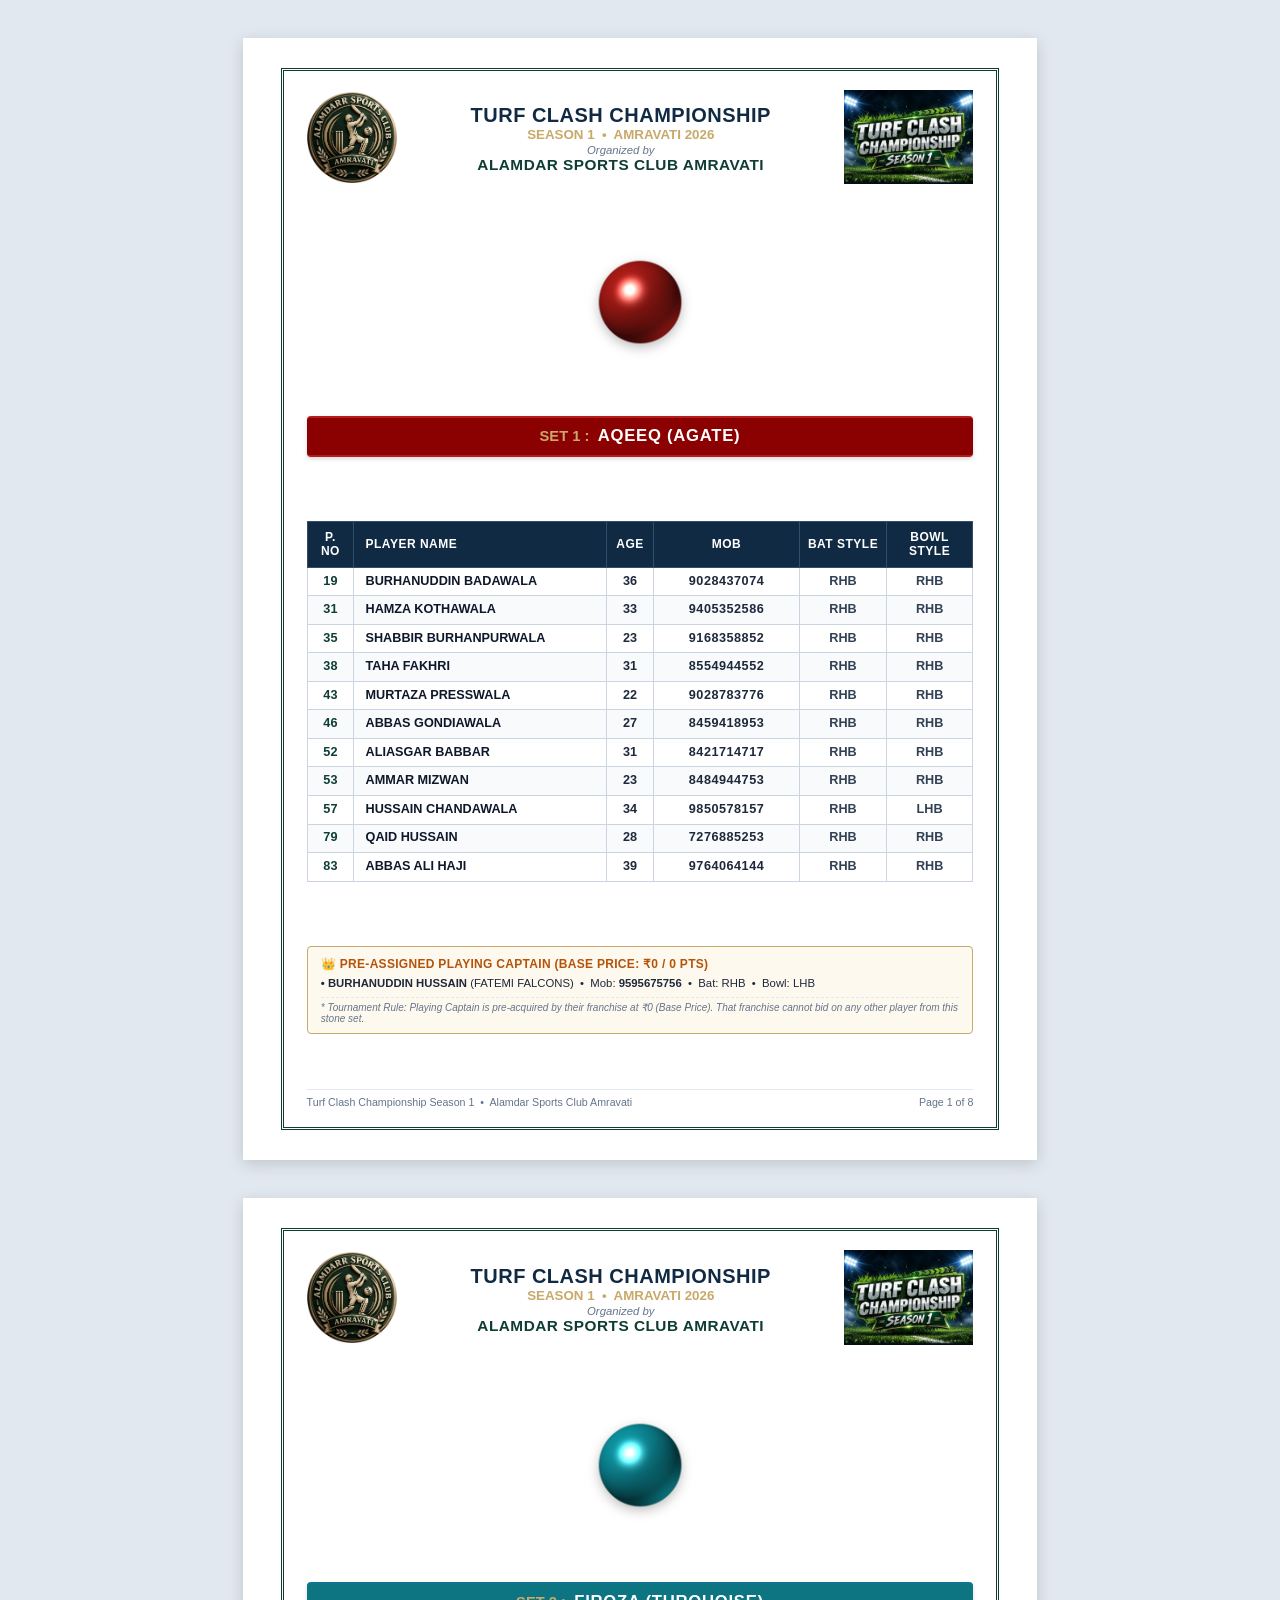
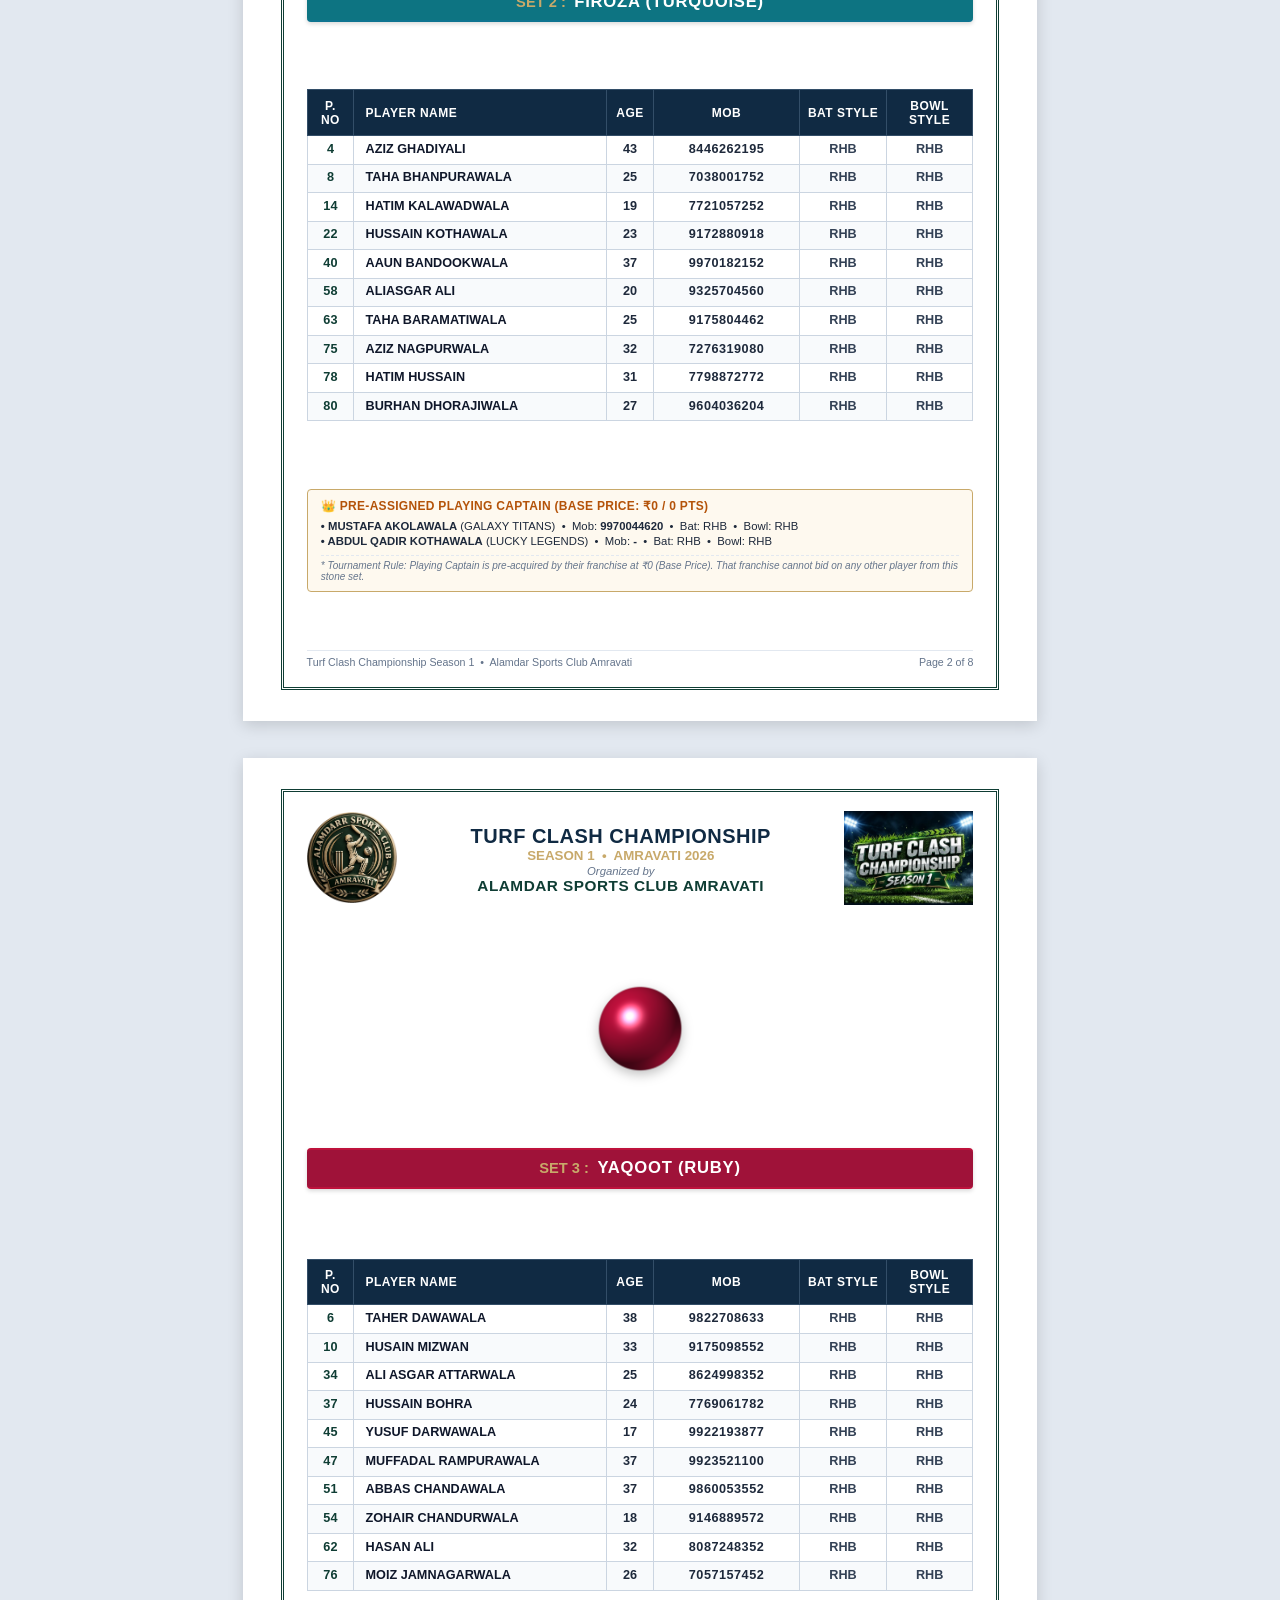
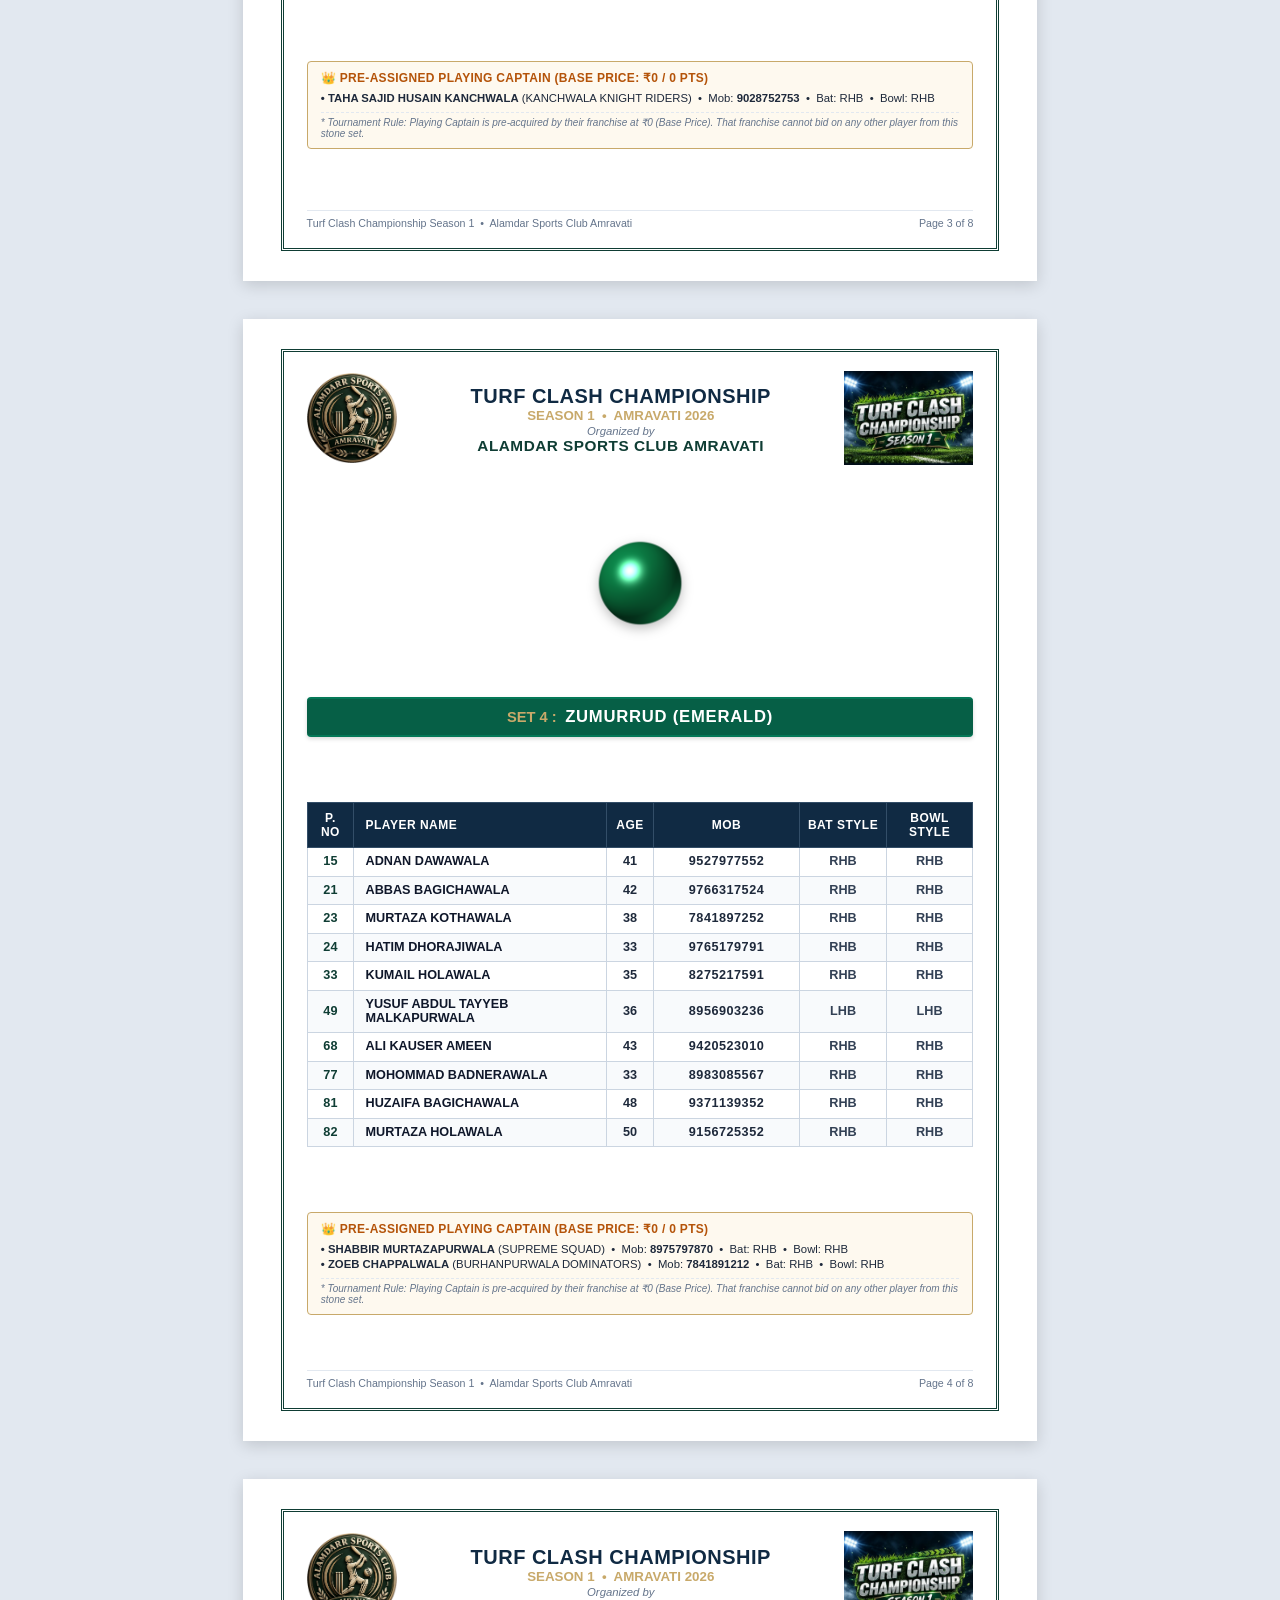
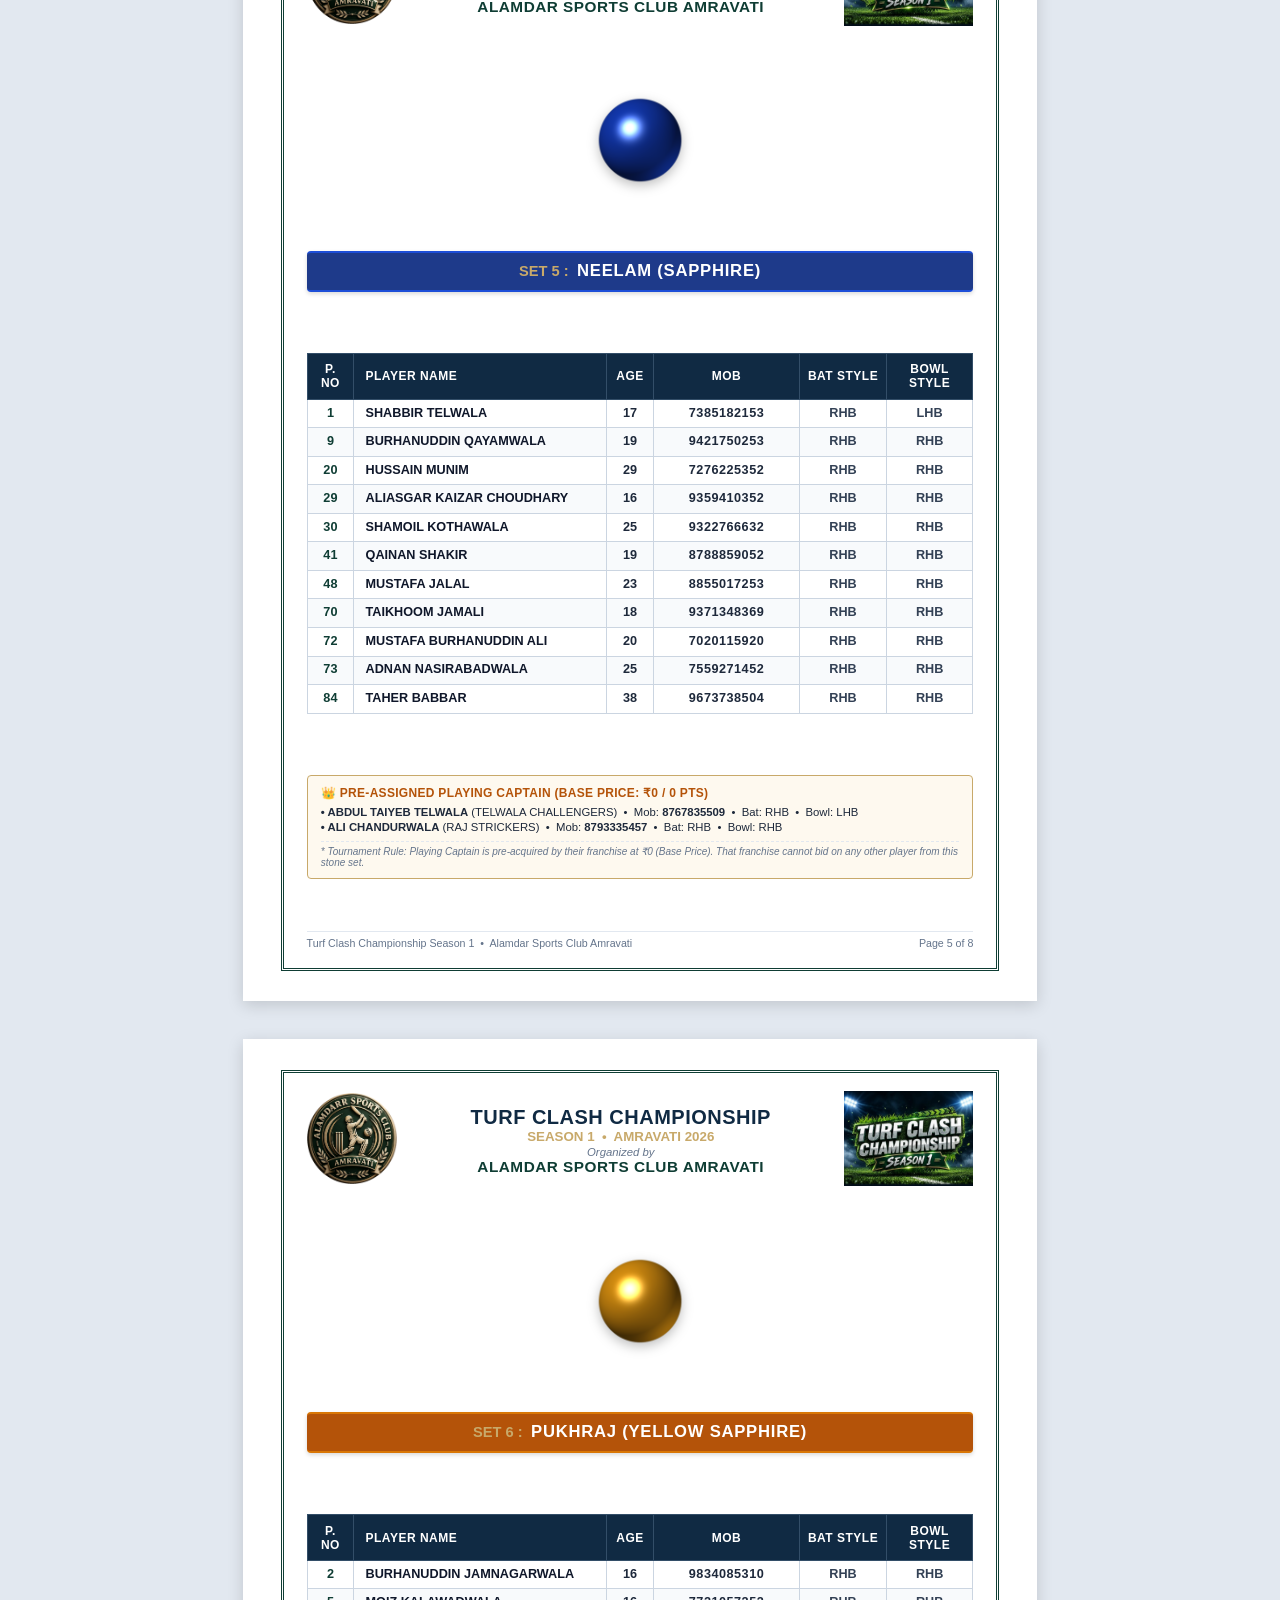
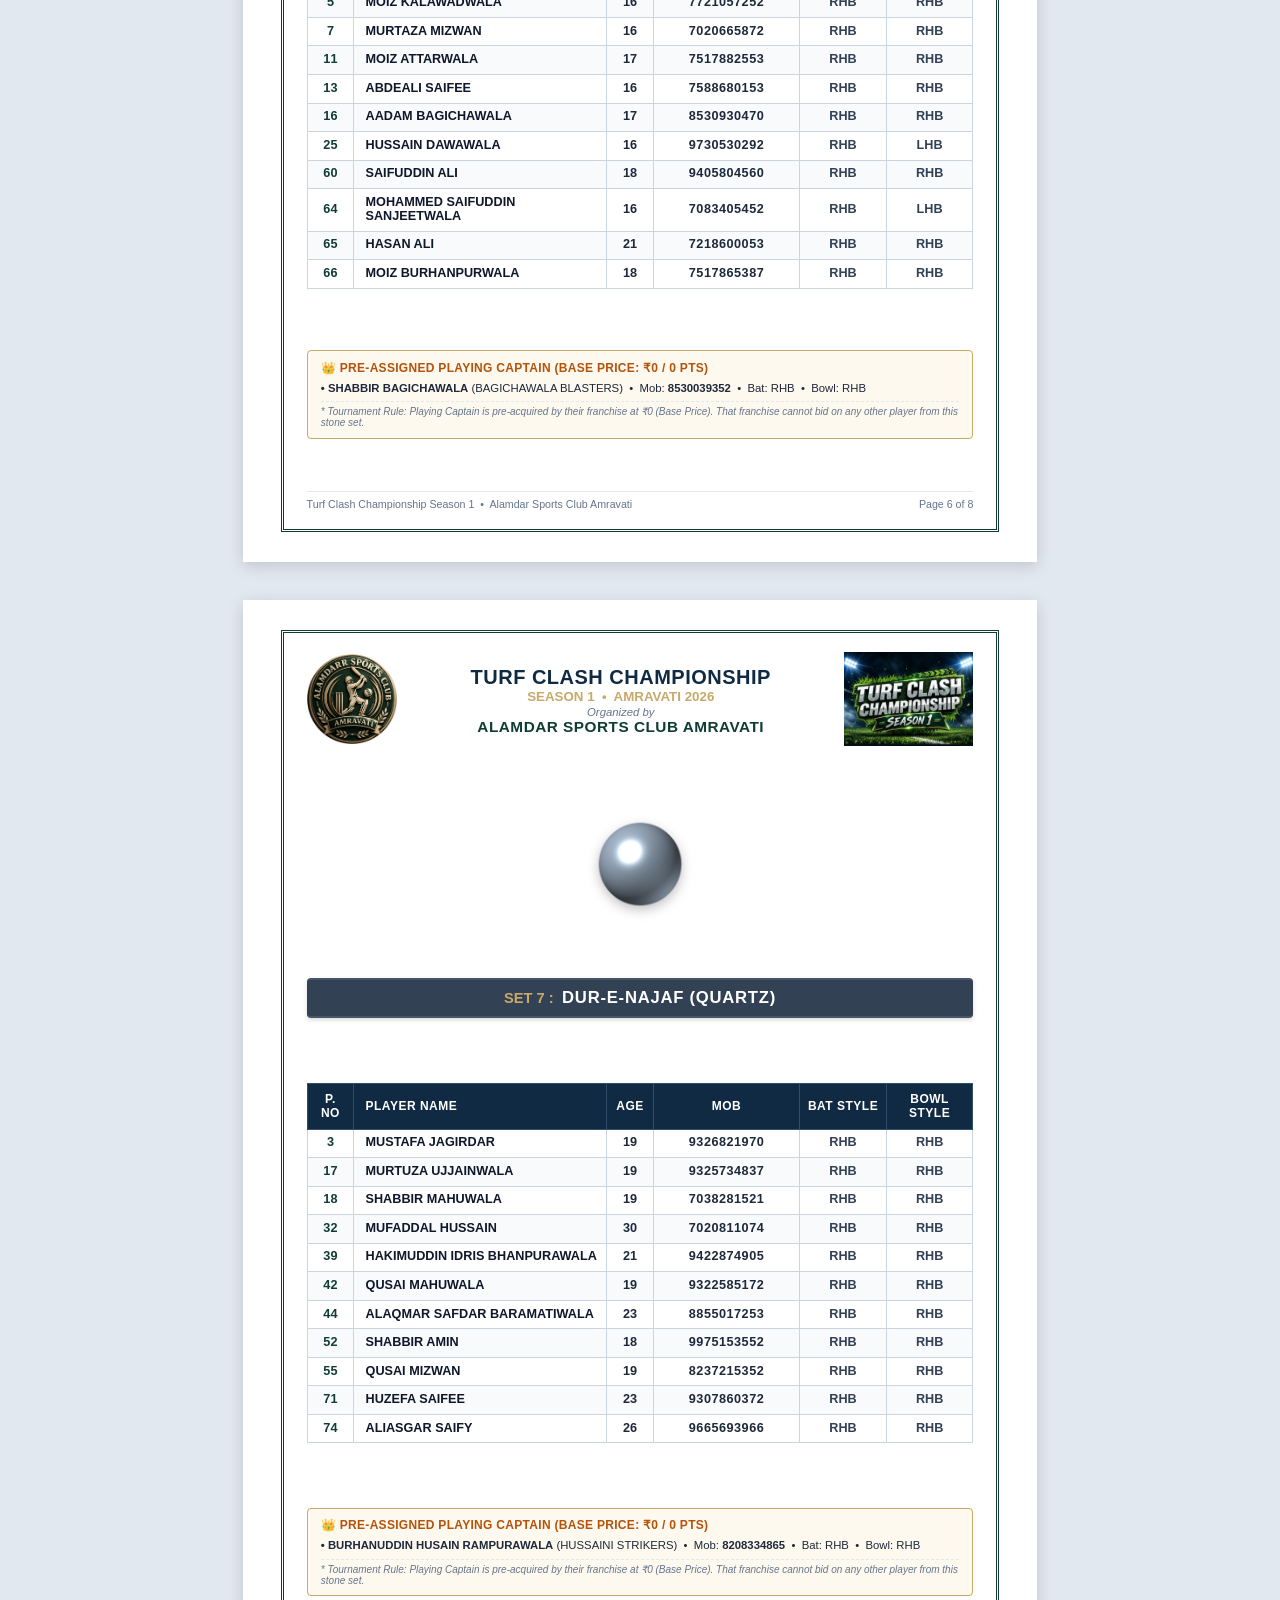
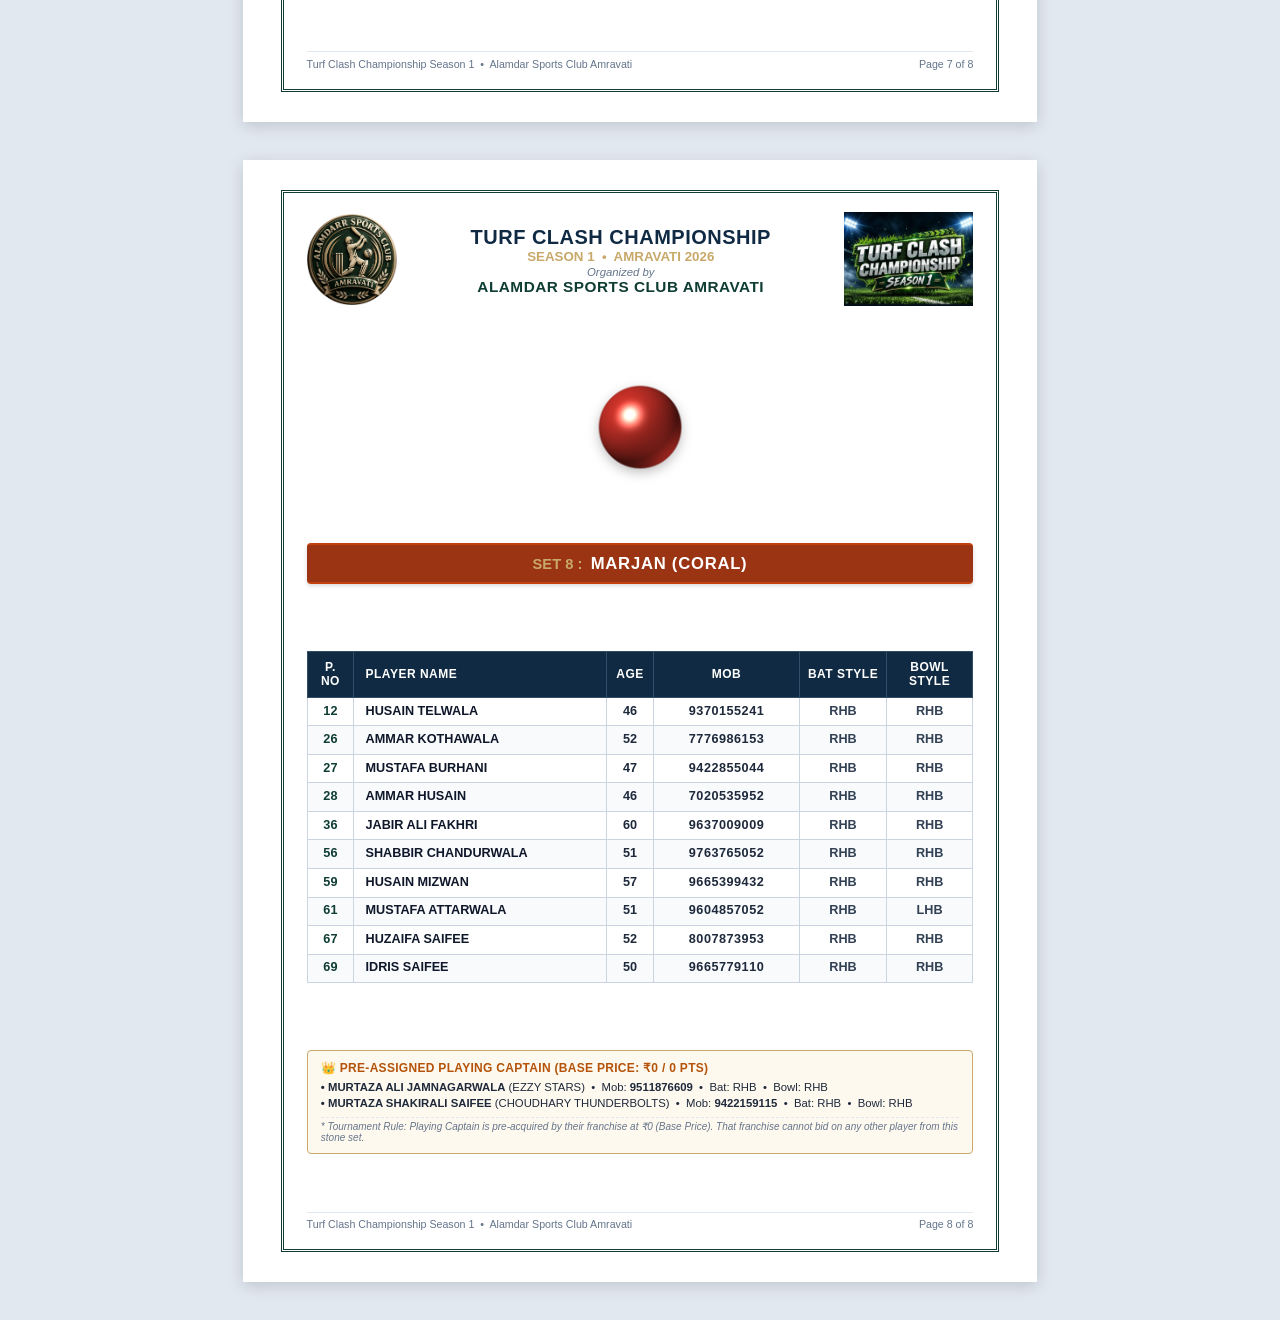
==== print_auction_sets.html @ e5fc7f9e "Generate print-ready Word (.docx) and HTML auction sheets for all 8 stone sets with Alamdar and Tour" ====
<!DOCTYPE html>
<html lang="en">
<head>
<meta charset="UTF-8">
<title>Turf Clash Championship 2026 - Auction Sets (Print Ready)</title>
<style>
    @page {
        size: A4 portrait;
        margin: 0;
    }
    * {
        box-sizing: border-box;
        margin: 0;
        padding: 0;
    }
    body {
        font-family: 'Segoe UI', Arial, Calibri, sans-serif;
        background: #e2e8f0;
        color: #1e293b;
        -webkit-print-color-adjust: exact !important;
        print-color-adjust: exact !important;
    }
    .sheet-page {
        width: 210mm;
        height: 297mm;
        margin: 10mm auto;
        background: #ffffff;
        padding: 8mm 10mm;
        box-shadow: 0 4px 15px rgba(0,0,0,0.15);
        page-break-after: always;
        position: relative;
    }
    @media print {
        body {
            background: #ffffff;
        }
        .sheet-page {
            margin: 0;
            box-shadow: none;
            width: 210mm;
            height: 297mm;
        }
    }
    .page-inner-border {
        width: 100%;
        height: 100%;
        border: 3.5px double #0F3D34;
        padding: 5mm 6mm;
        display: flex;
        flex-direction: column;
        justify-content: space-between;
    }
    .header-table {
        display: flex;
        align-items: center;
        justify-content: space-between;
        margin-bottom: 2mm;
    }
    .header-logo-left img {
        height: 24mm;
        width: auto;
        object-fit: contain;
    }
    .header-logo-right img {
        height: 25mm;
        width: auto;
        object-fit: contain;
    }
    .header-center-text {
        text-align: center;
        flex: 1;
        padding: 0 4mm;
    }
    .main-title {
        font-family: Arial, sans-serif;
        font-size: 15pt;
        font-weight: 900;
        color: #102a43;
        letter-spacing: 0.5px;
        line-height: 1.1;
    }
    .season-badge {
        font-size: 10pt;
        font-weight: 800;
        color: #c8a96a;
        margin-top: 1px;
    }
    .org-by {
        font-size: 8.5pt;
        font-style: italic;
        color: #64748b;
        margin-top: 2px;
    }
    .club-title {
        font-family: Arial, sans-serif;
        font-size: 11.5pt;
        font-weight: 800;
        color: #0f3d34;
        letter-spacing: 0.5px;
        line-height: 1.15;
    }
    .gem-sphere-container {
        text-align: center;
        margin: 1mm 0 2mm 0;
    }
    .gem-sphere-img {
        width: 25mm;
        height: 25mm;
        object-fit: contain;
        filter: drop-shadow(0 4px 6px rgba(0,0,0,0.25));
    }
    .set-banner-bar {
        color: #ffffff;
        text-align: center;
        padding: 2.2mm 4mm;
        border-radius: 4px;
        border-top: 2px solid #c8a96a;
        border-bottom: 2px solid #c8a96a;
        margin-bottom: 2.5mm;
        box-shadow: 0 2px 4px rgba(0,0,0,0.15);
    }
    .set-num-label {
        font-size: 11pt;
        font-weight: 800;
        color: #c8a96a;
        margin-right: 4px;
    }
    .set-title-text {
        font-size: 12.5pt;
        font-weight: 900;
        letter-spacing: 0.75px;
    }
    .roster-table {
        width: 100%;
        border-collapse: collapse;
        border: 1.5px solid #0f3d34;
        font-size: 9.5pt;
    }
    .roster-table th {
        background: #102a43;
        color: #ffffff;
        font-size: 9pt;
        font-weight: 800;
        padding: 2.2mm 2mm;
        border: 1px solid #334e68;
        text-transform: uppercase;
        letter-spacing: 0.5px;
    }
    .roster-table td {
        padding: 1.8mm 2mm;
        border: 1px solid #cbd5e1;
        line-height: 1.1;
    }
    .col-pno {
        width: 7%;
        text-align: center;
        font-weight: 800;
        color: #0f3d34;
    }
    .col-name {
        width: 38%;
        text-align: left;
        font-weight: 700;
        color: #0f172a;
        padding-left: 3mm !important;
    }
    .col-age {
        width: 7%;
        text-align: center;
        font-weight: 600;
    }
    .col-mob {
        width: 22%;
        text-align: center;
        font-weight: 700;
        color: #1e293b;
        letter-spacing: 0.5px;
    }
    .col-style {
        width: 13%;
        text-align: center;
        font-weight: 600;
        color: #334155;
    }
    .captain-callout-card {
        background: #fef9ef;
        border: 1.5px solid #c8a96a;
        border-radius: 4px;
        padding: 2.5mm 3.5mm;
        margin-top: 2.5mm;
    }
    .captain-card-title {
        font-size: 9pt;
        font-weight: 800;
        color: #b45309;
        margin-bottom: 1.5mm;
        letter-spacing: 0.3px;
    }
    .captain-card-body {
        font-size: 8.5pt;
        color: #1e293b;
        line-height: 1.35;
        margin-bottom: 1.5mm;
    }
    .captain-card-rule {
        font-size: 7.5pt;
        font-style: italic;
        color: #64748b;
        border-top: 1px dashed #e2e8f0;
        padding-top: 1mm;
    }
    .sheet-footer {
        display: flex;
        justify-content: space-between;
        font-size: 8pt;
        color: #64748b;
        padding-top: 1.5mm;
        border-top: 1px solid #e2e8f0;
    }
</style>
</head>
<body>
    
        <div class="sheet-page">
            <div class="page-inner-border">
                <!-- Header Block -->
                <div class="header-table">
                    <div class="header-logo-left">
                        <img src="[data-uri]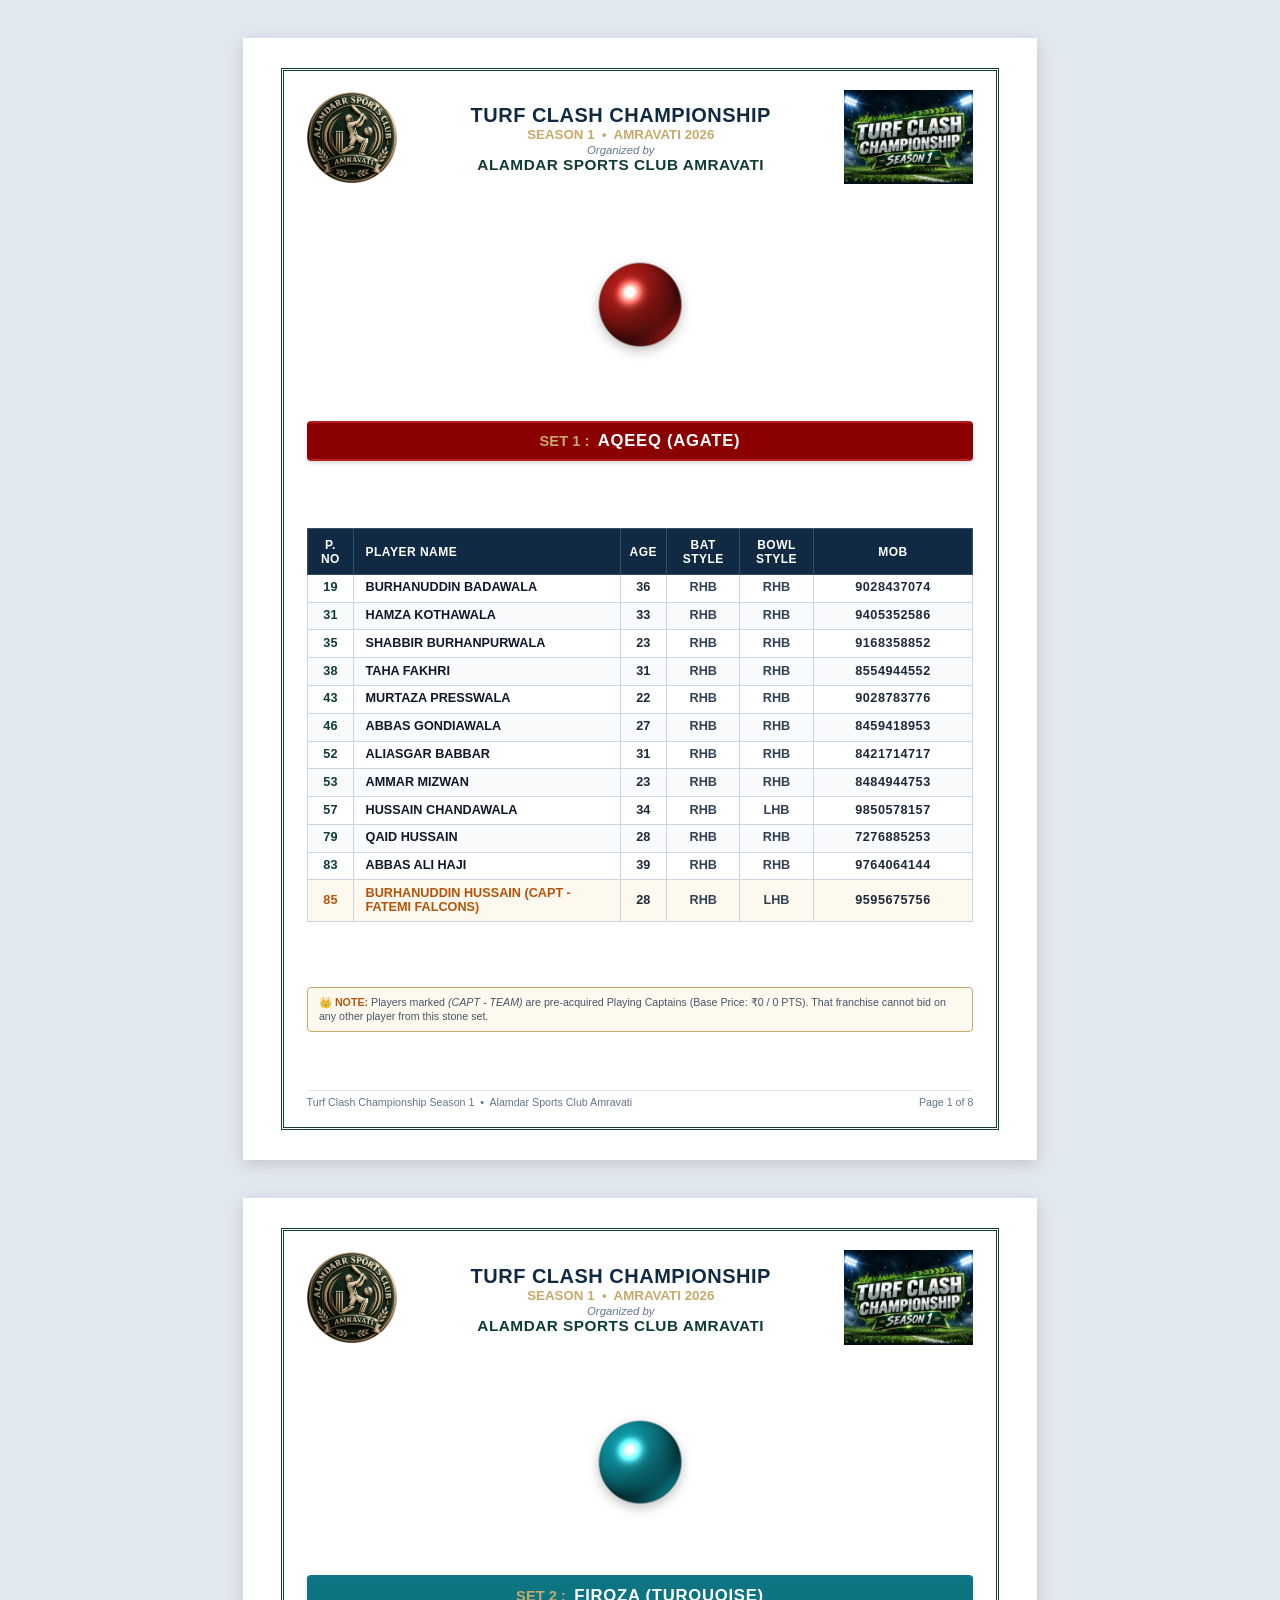
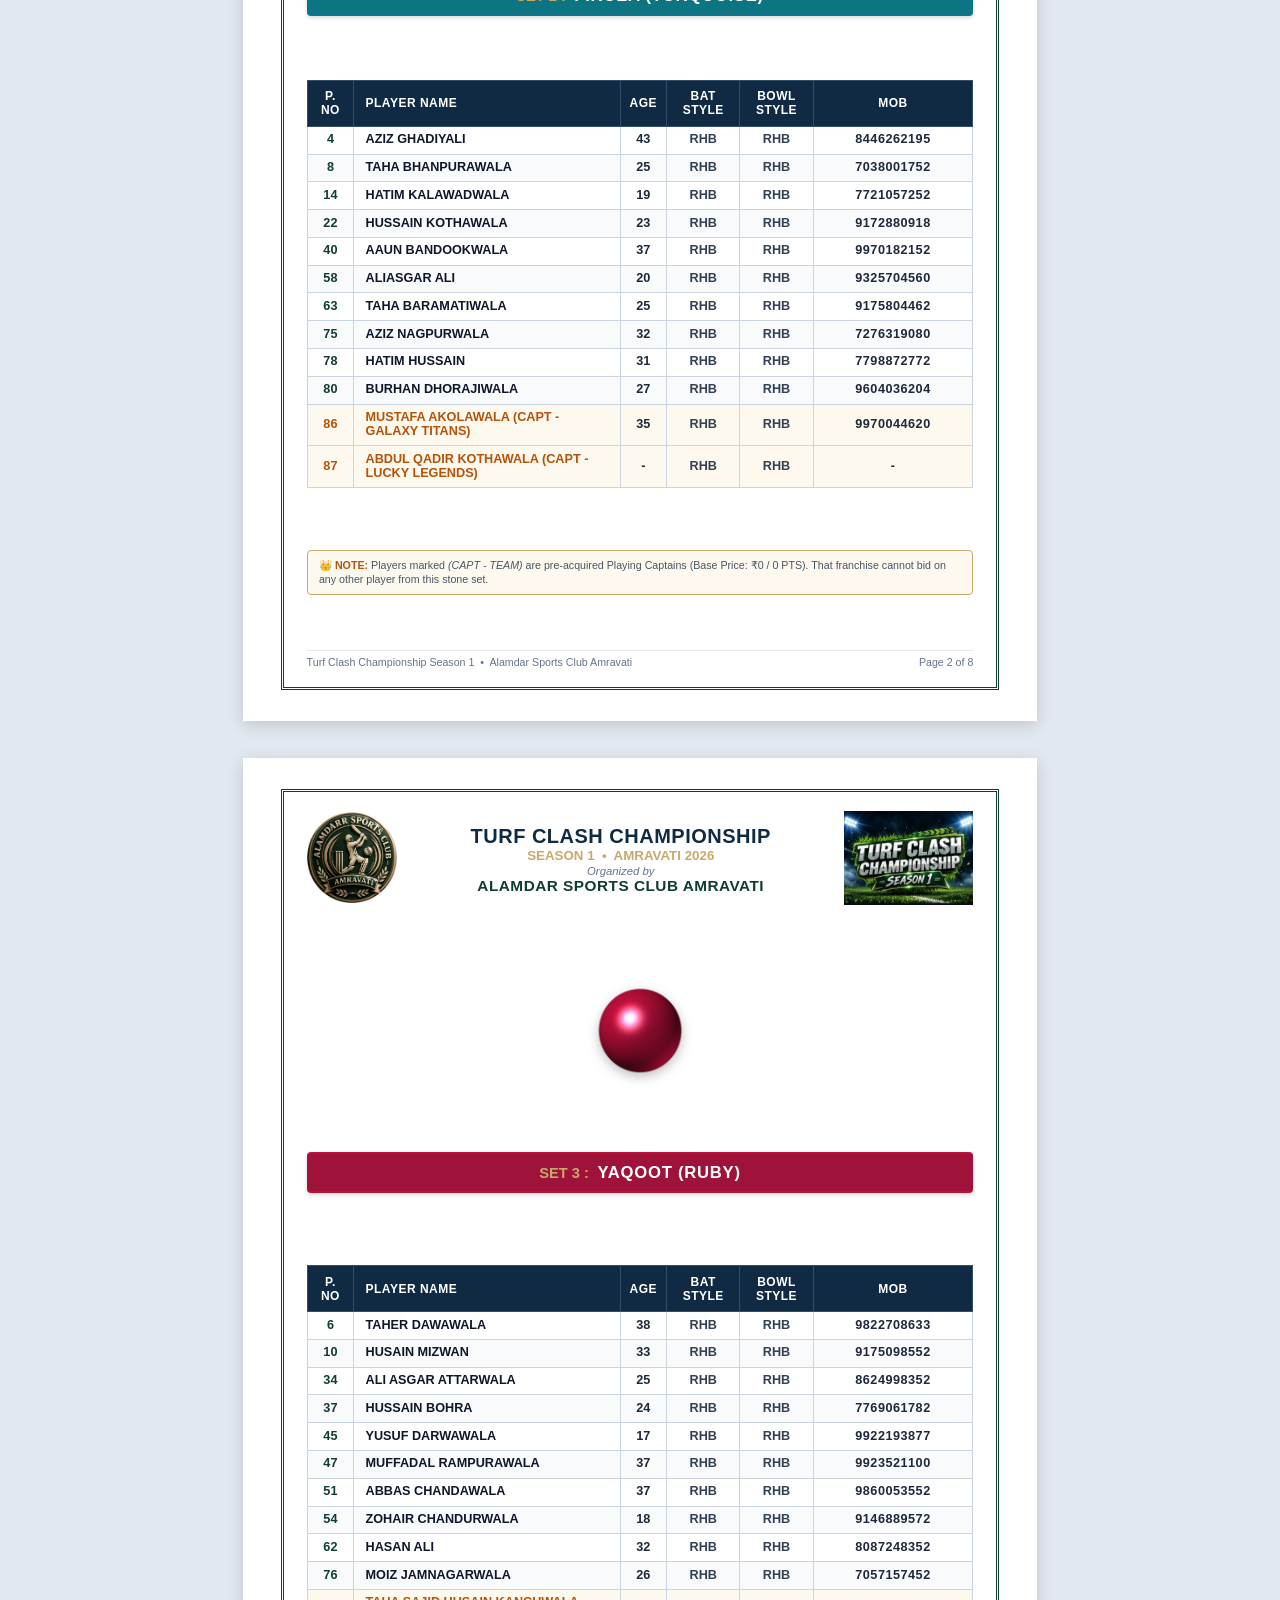
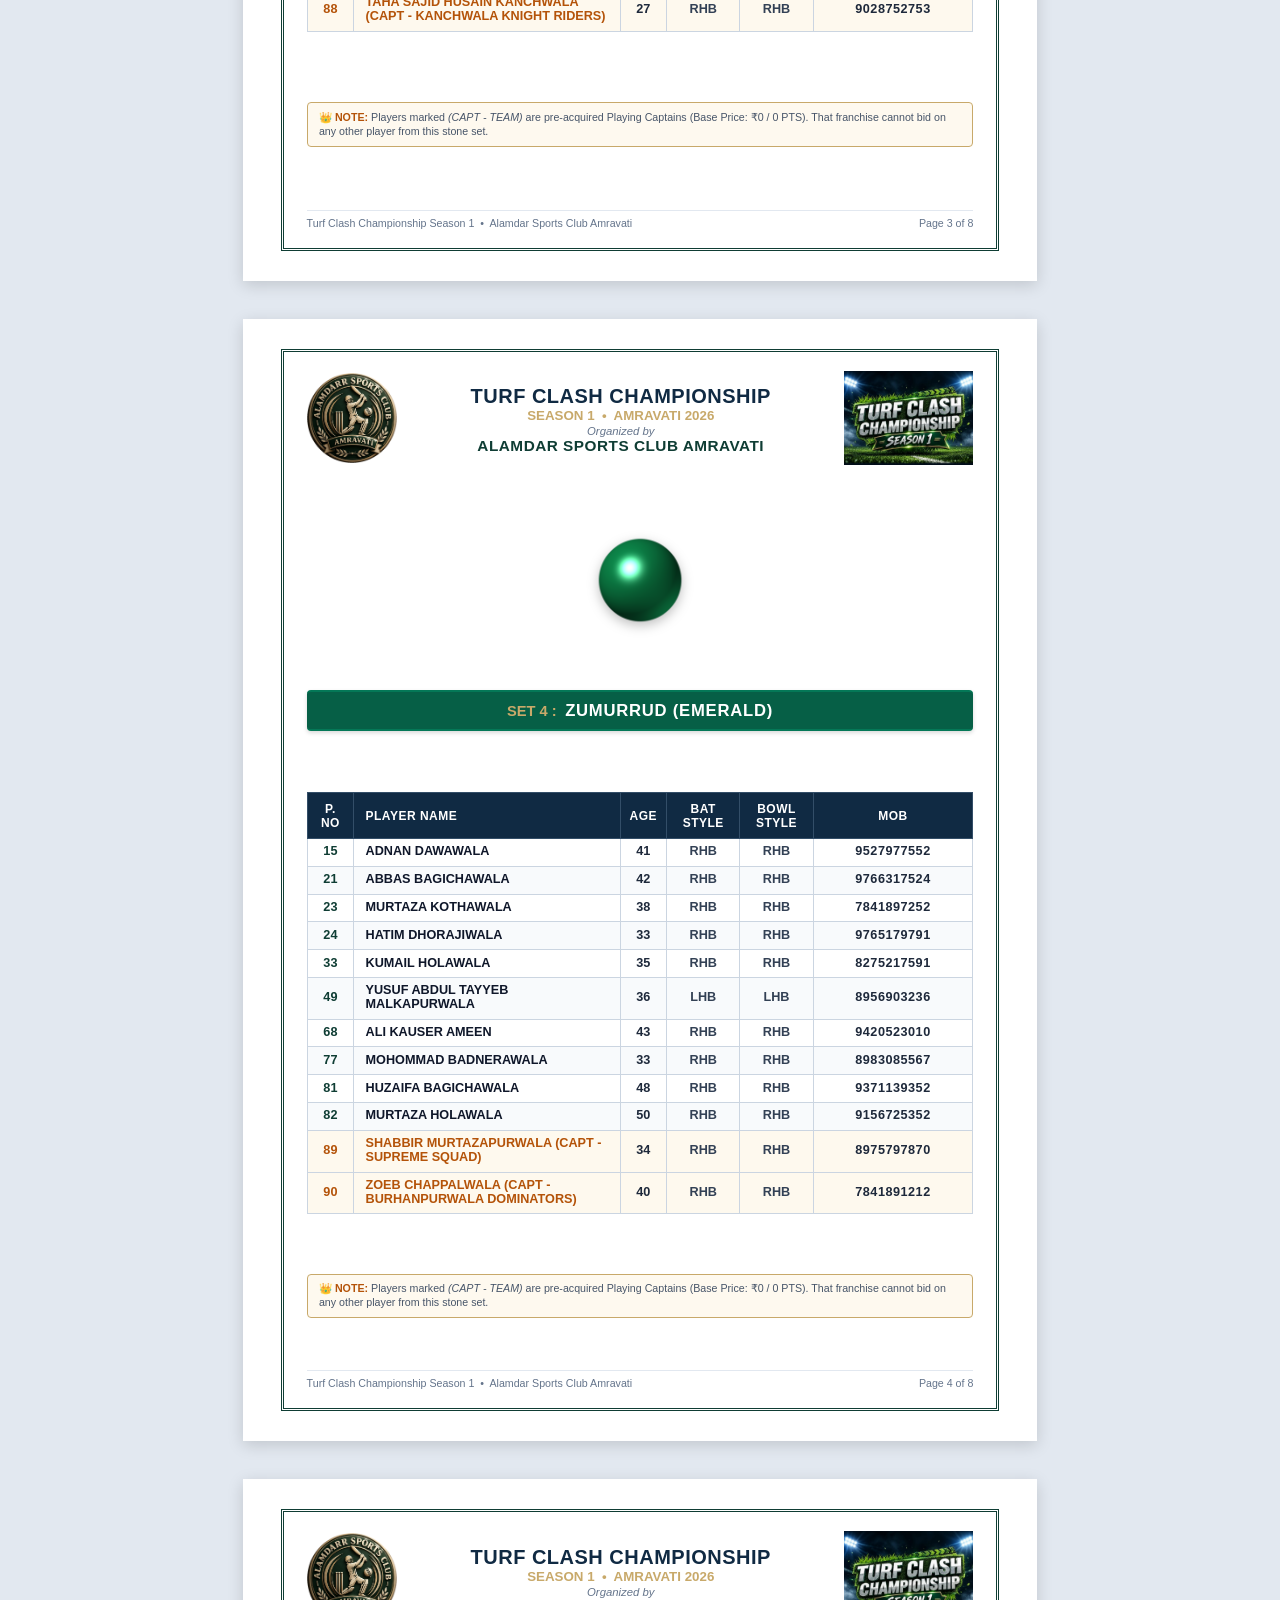
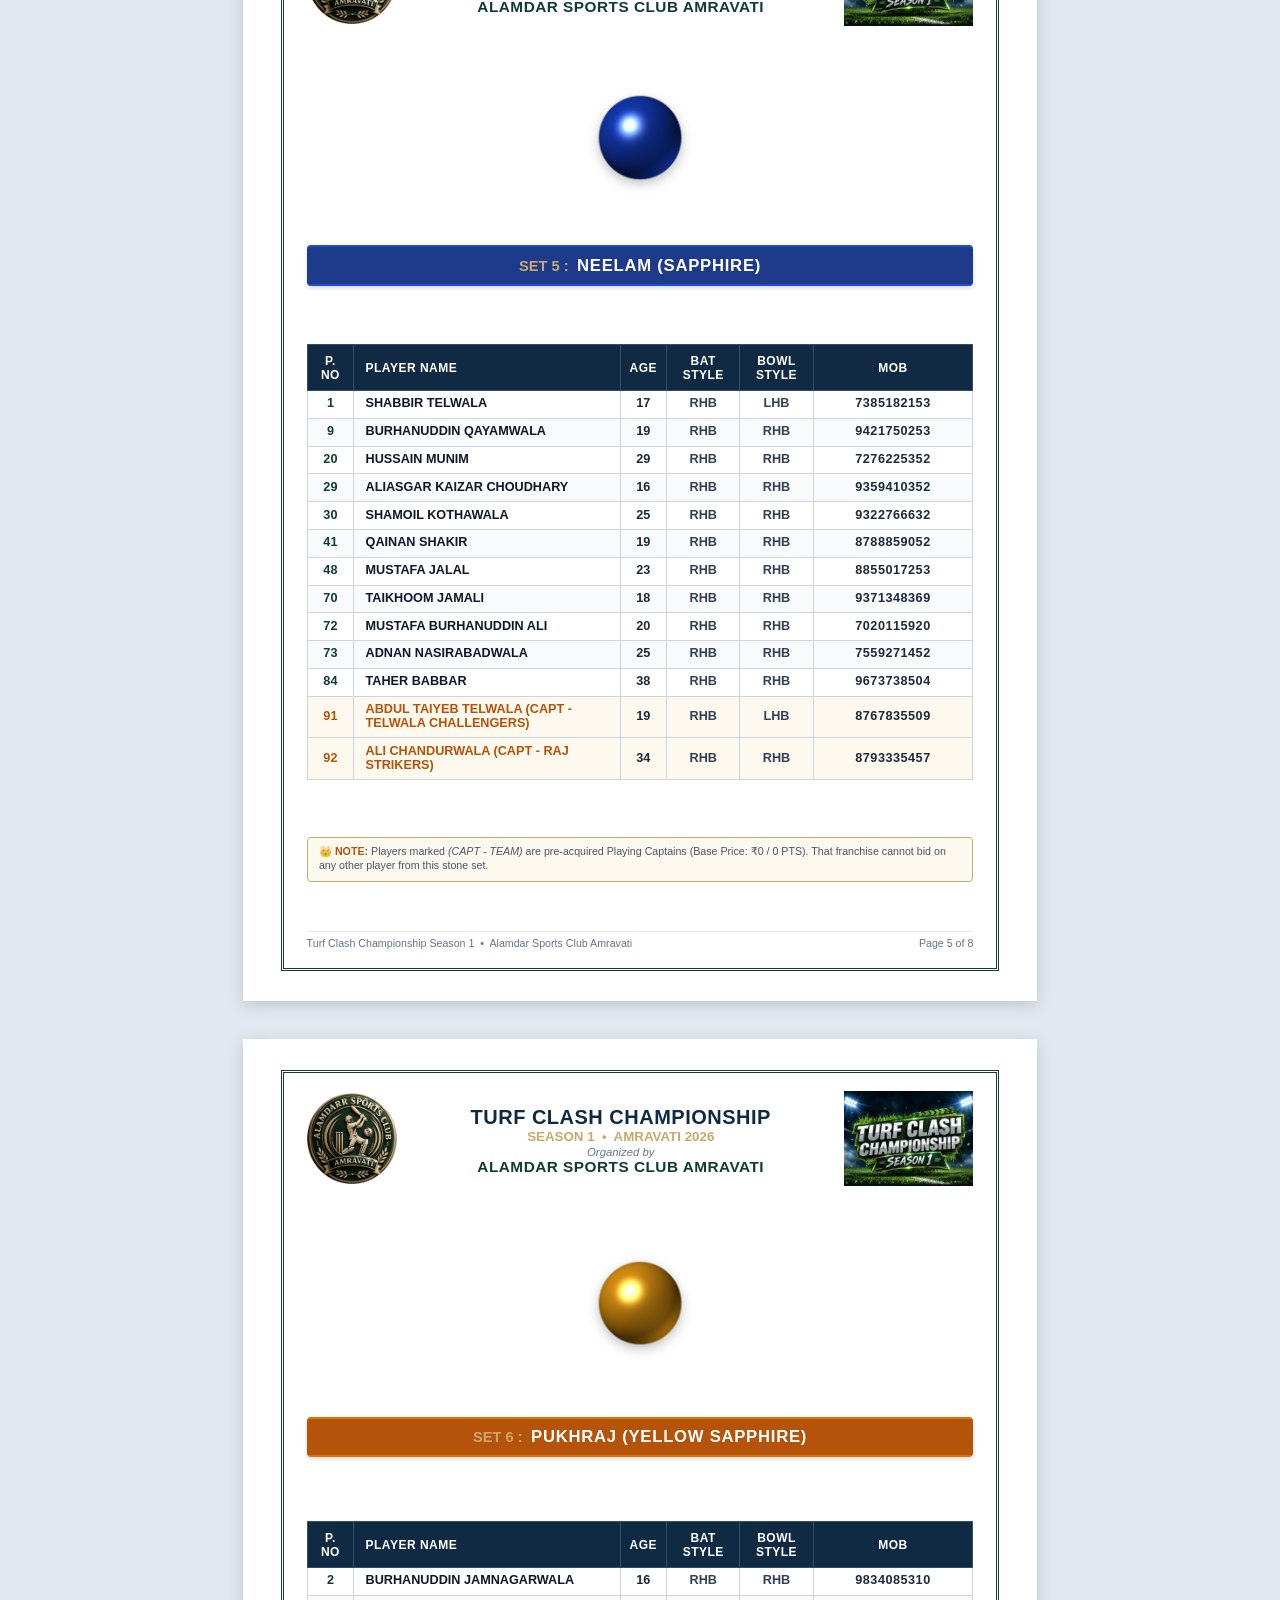
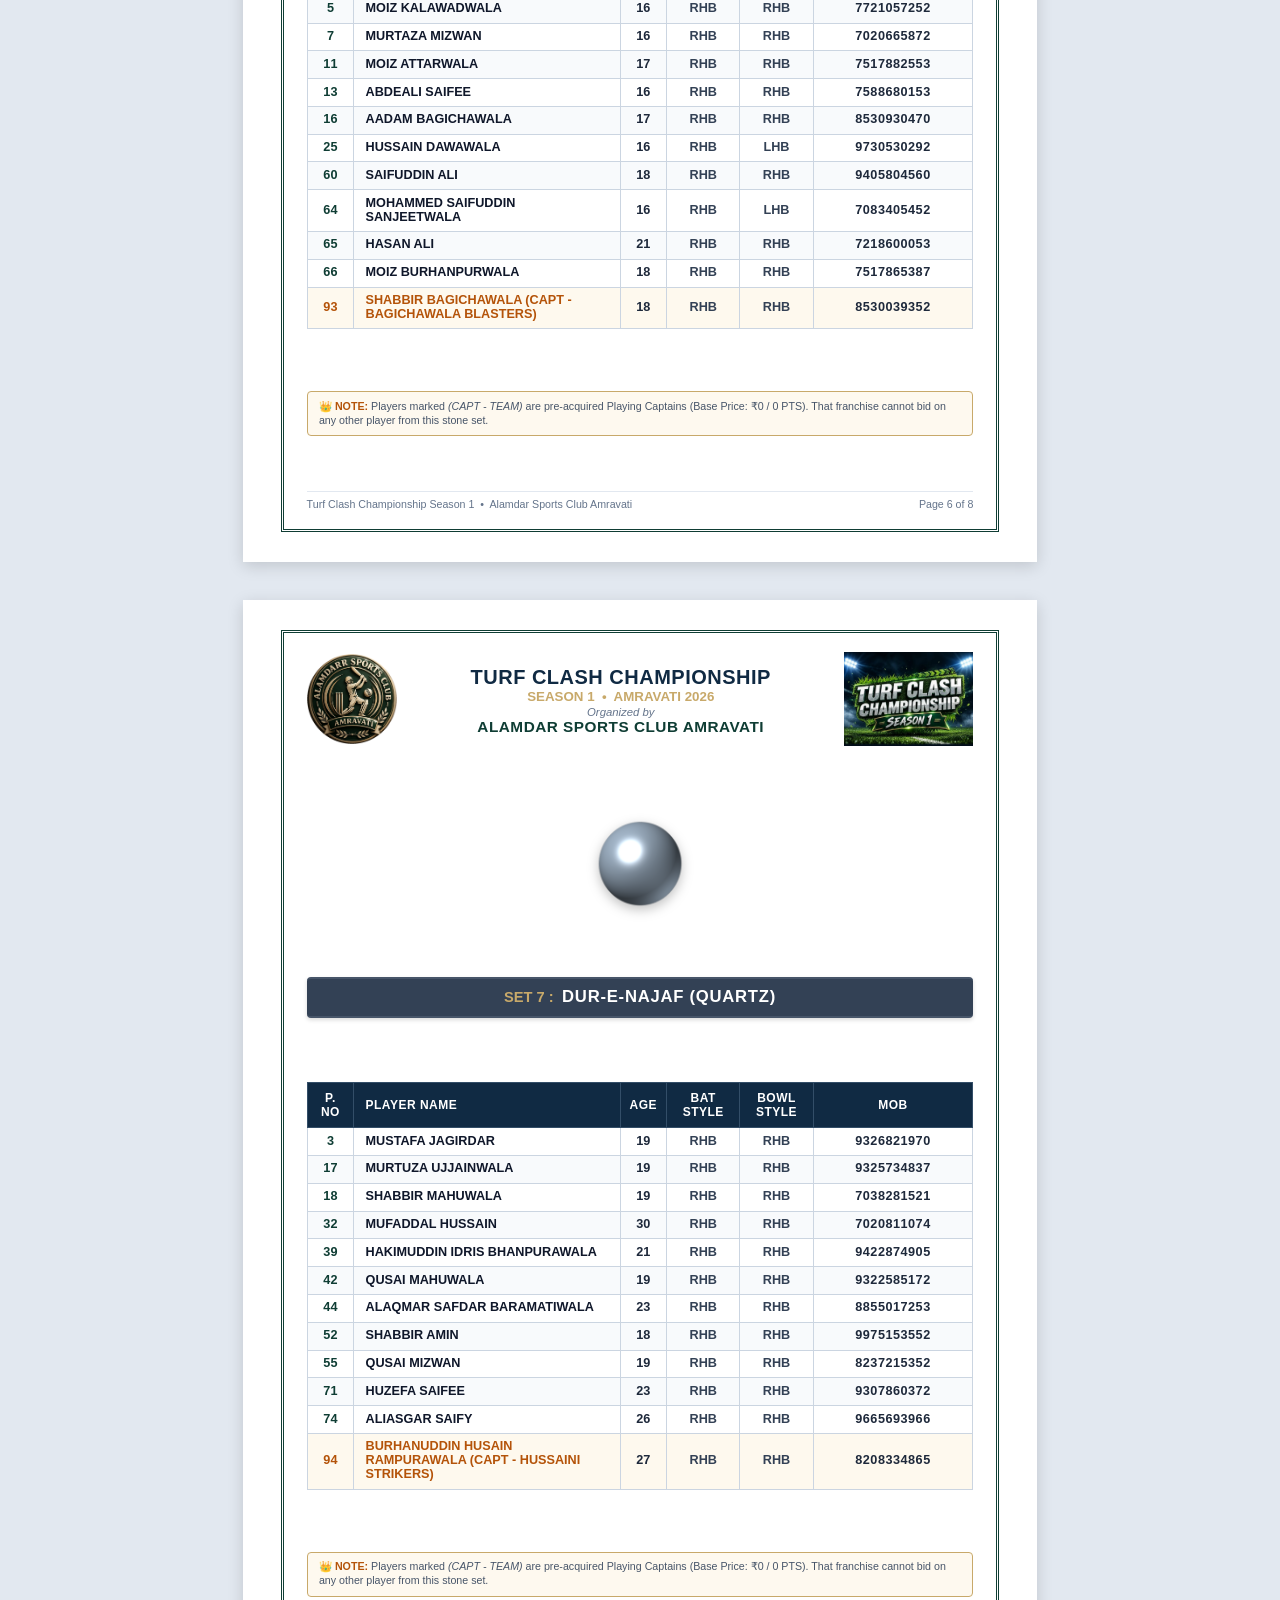
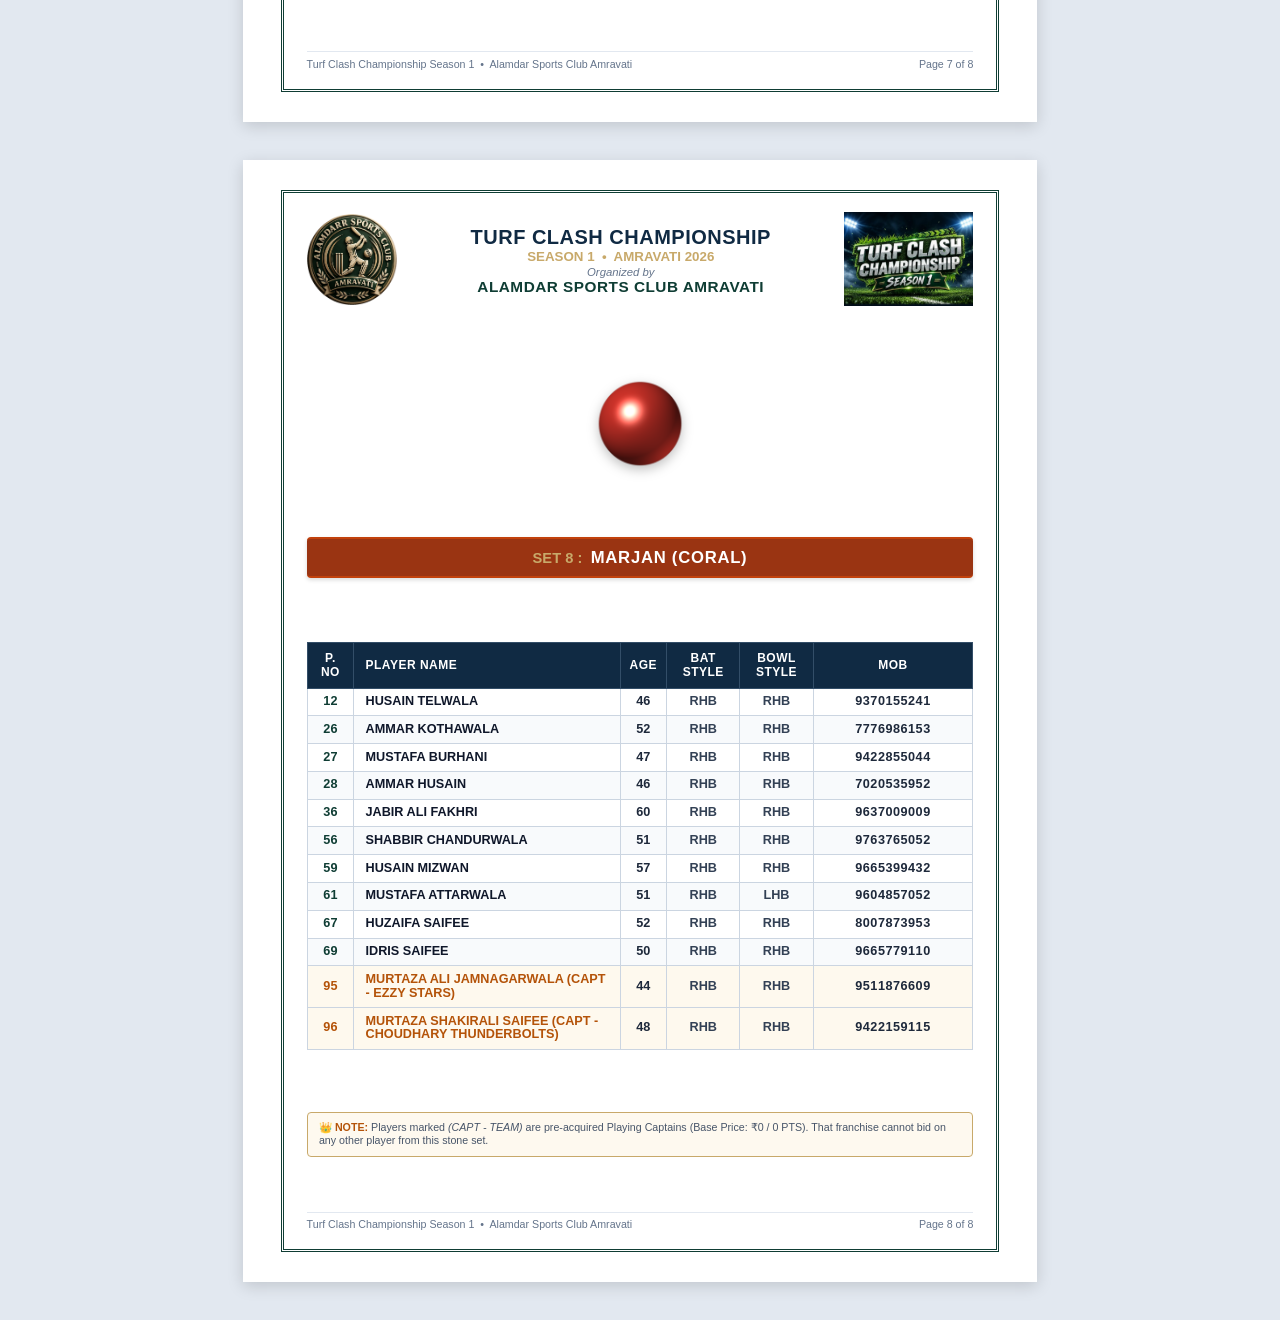
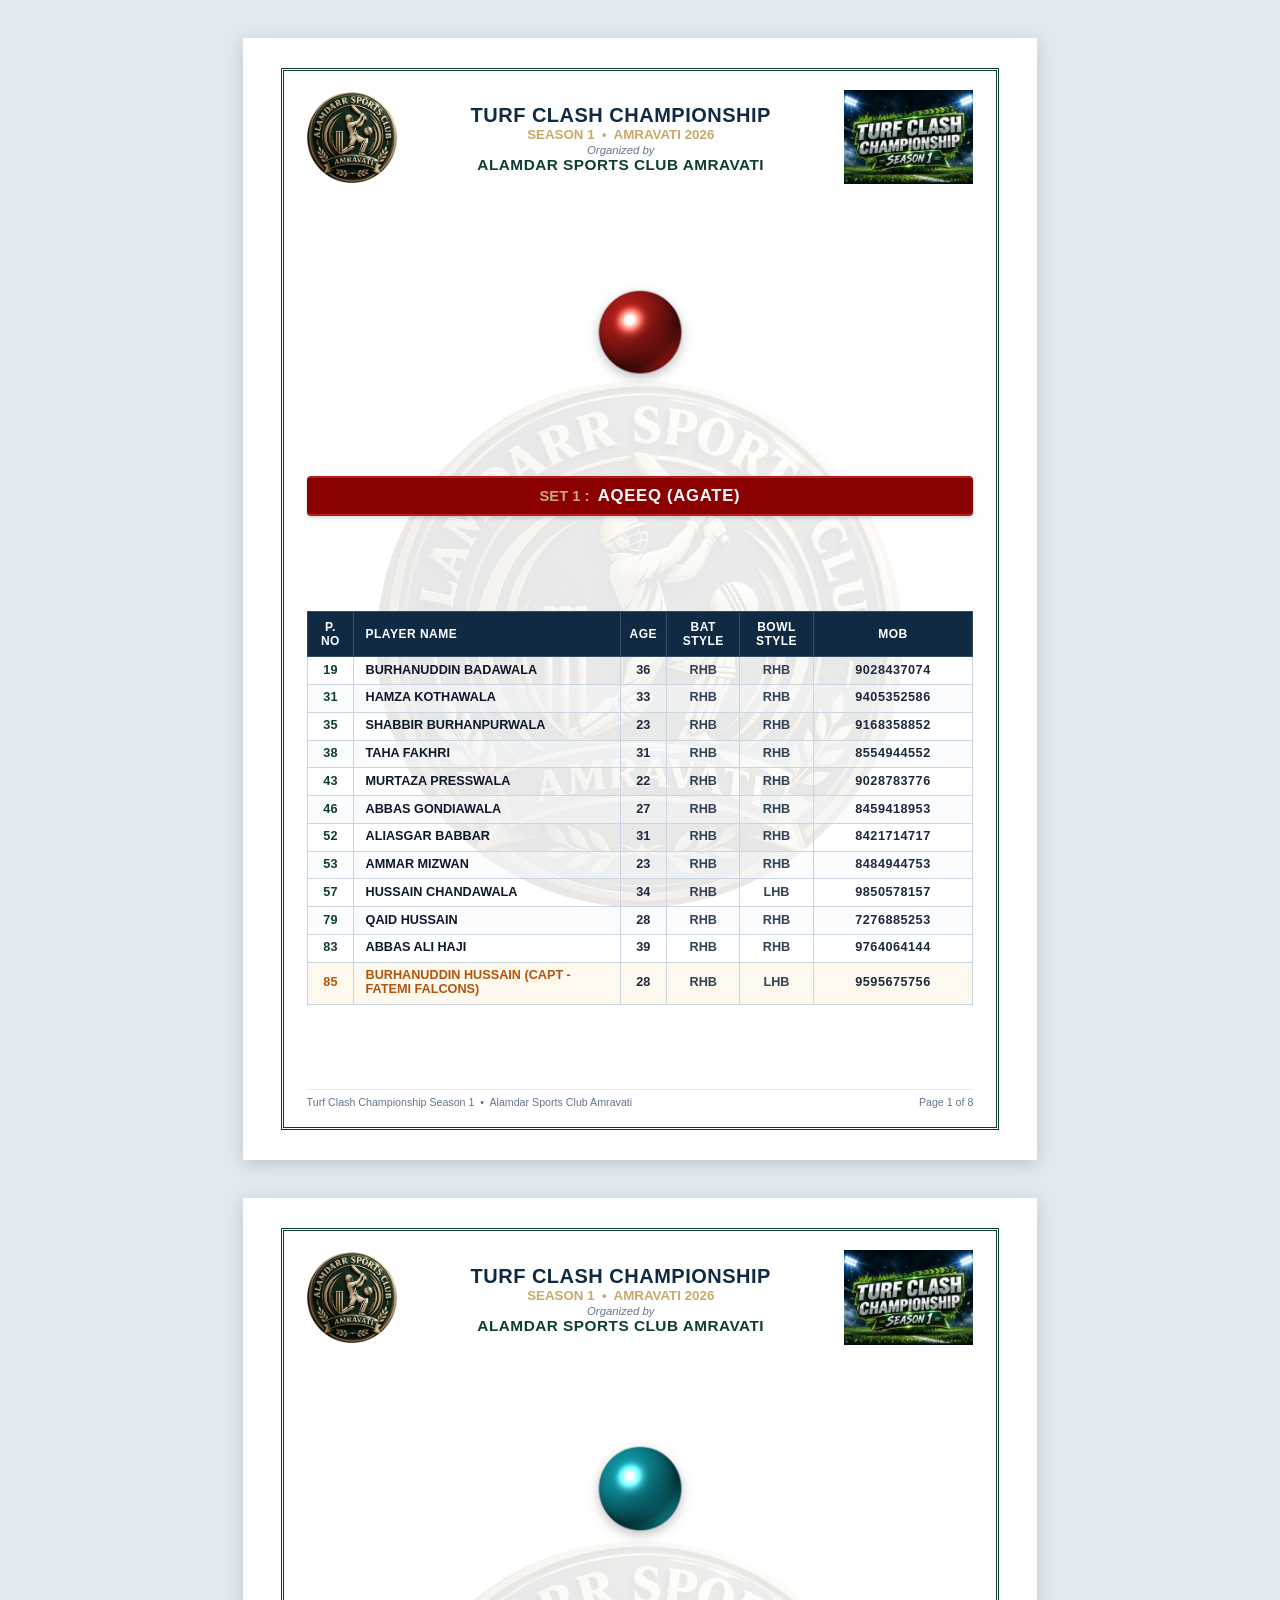
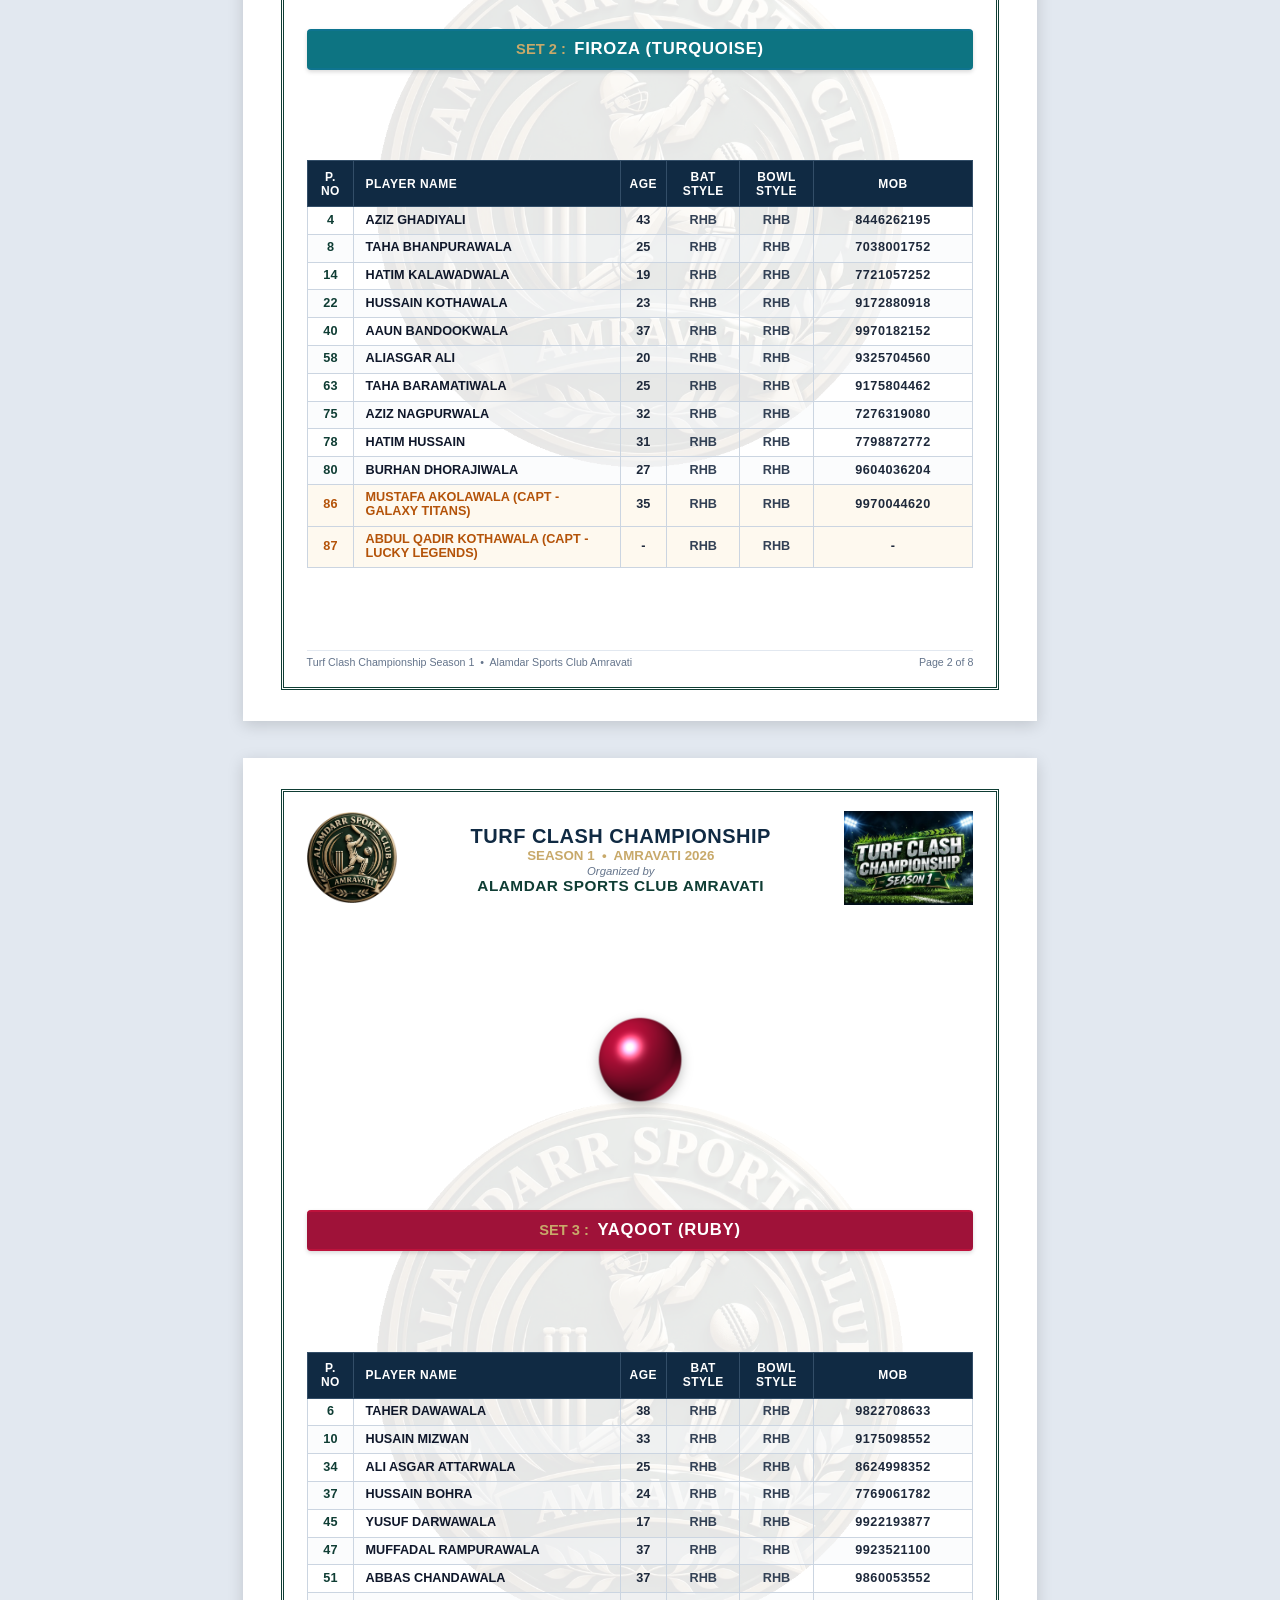
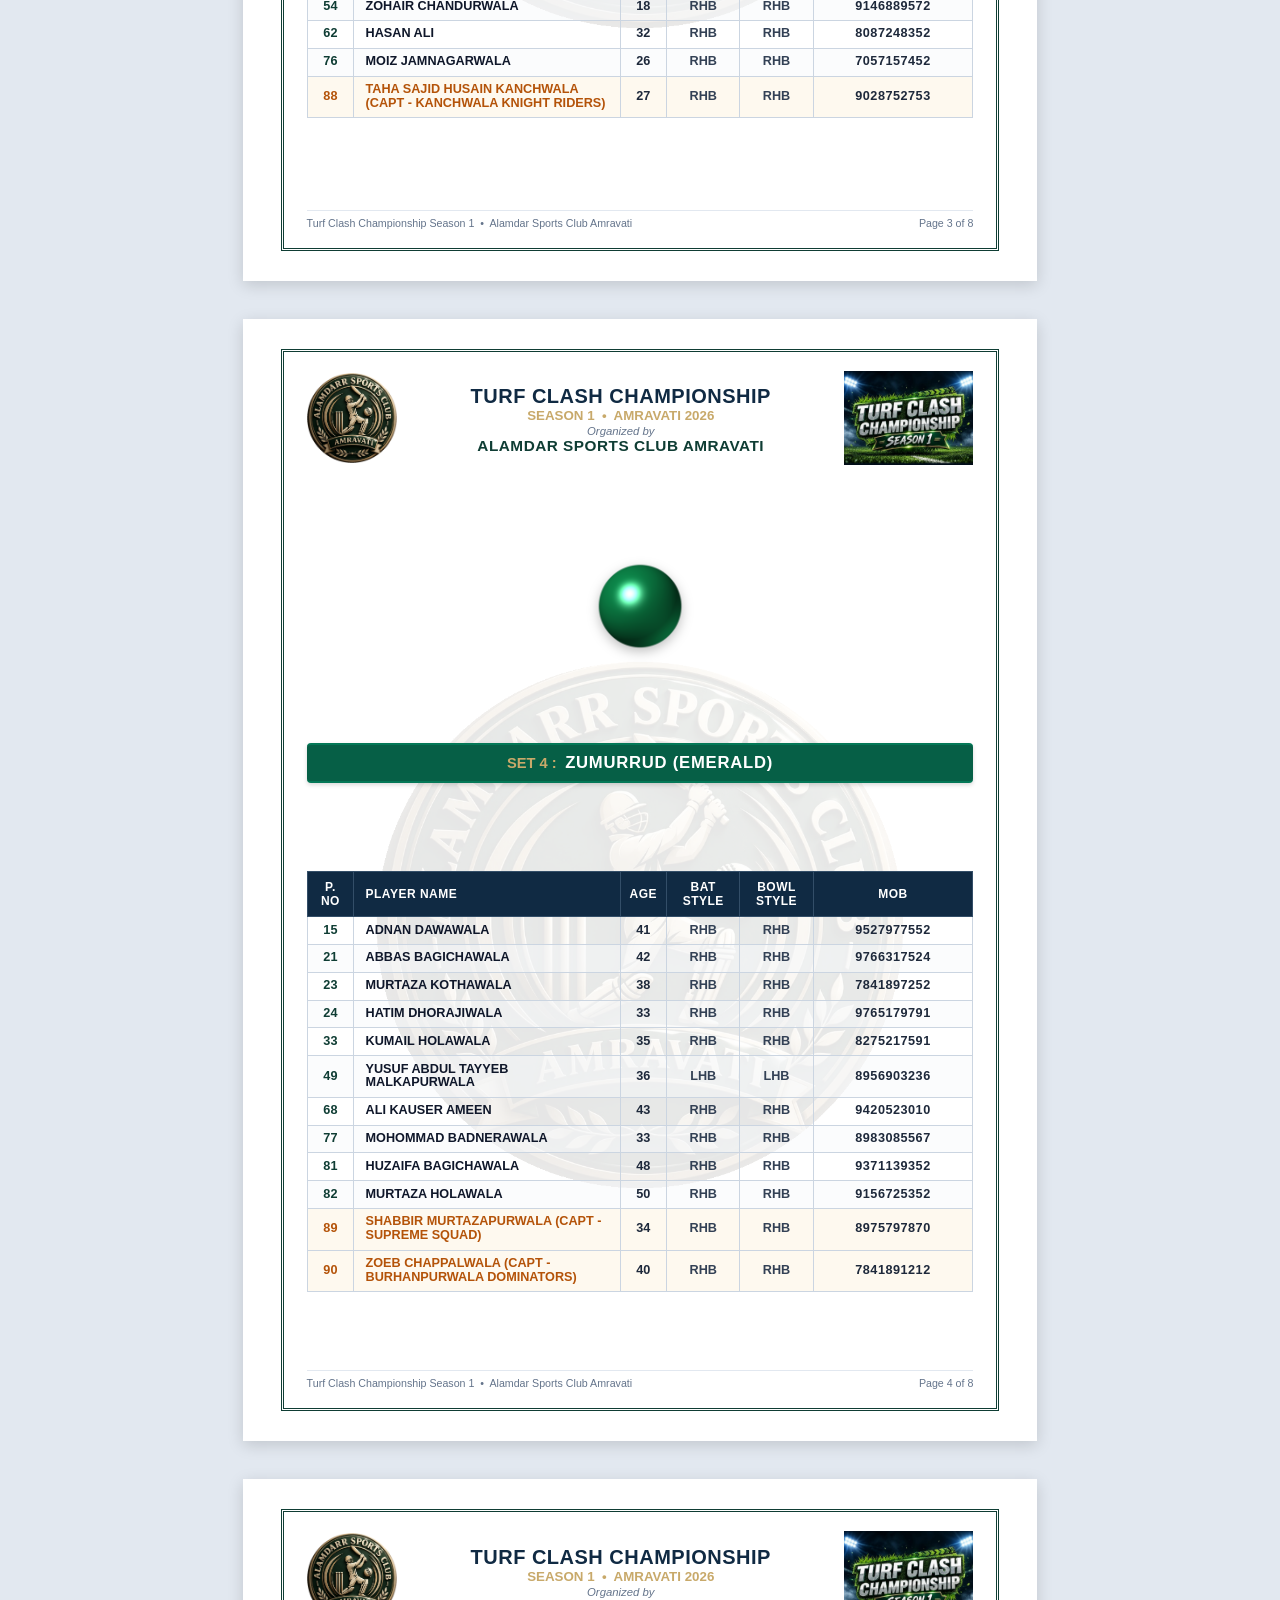
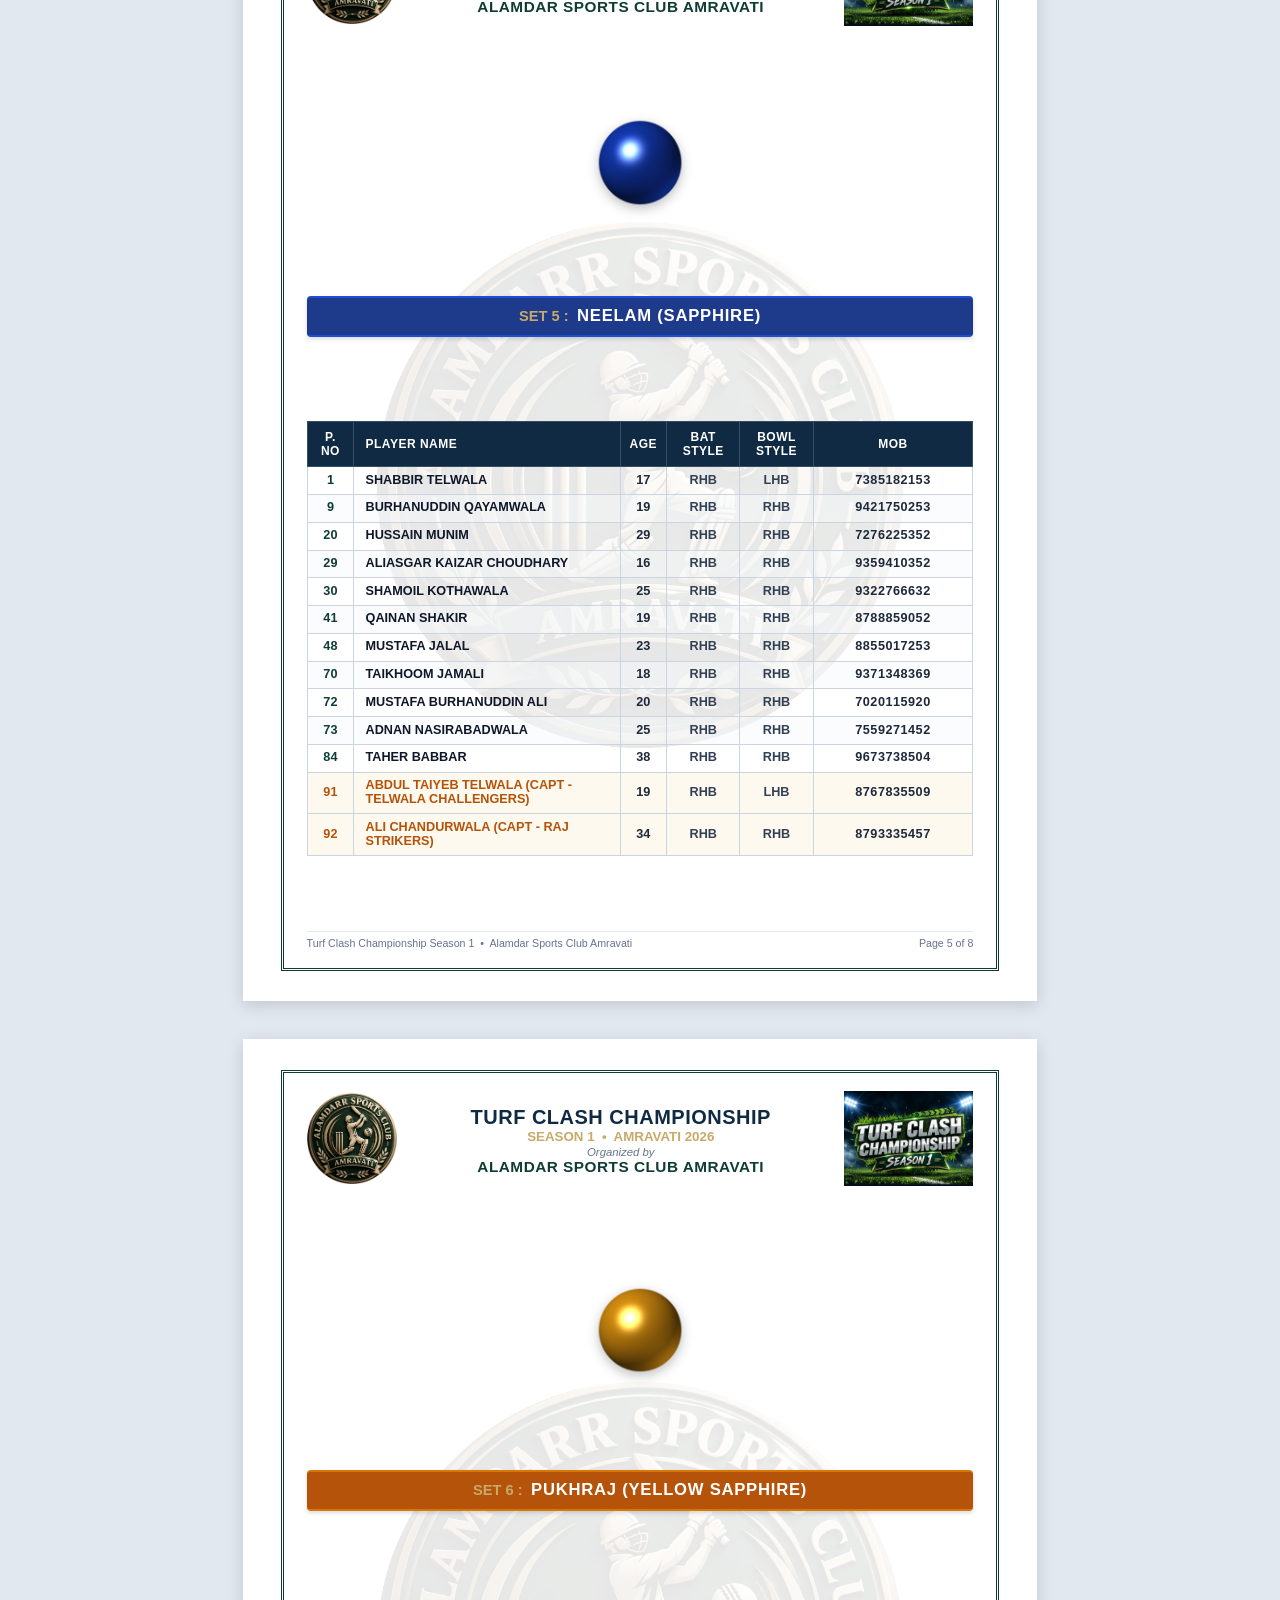
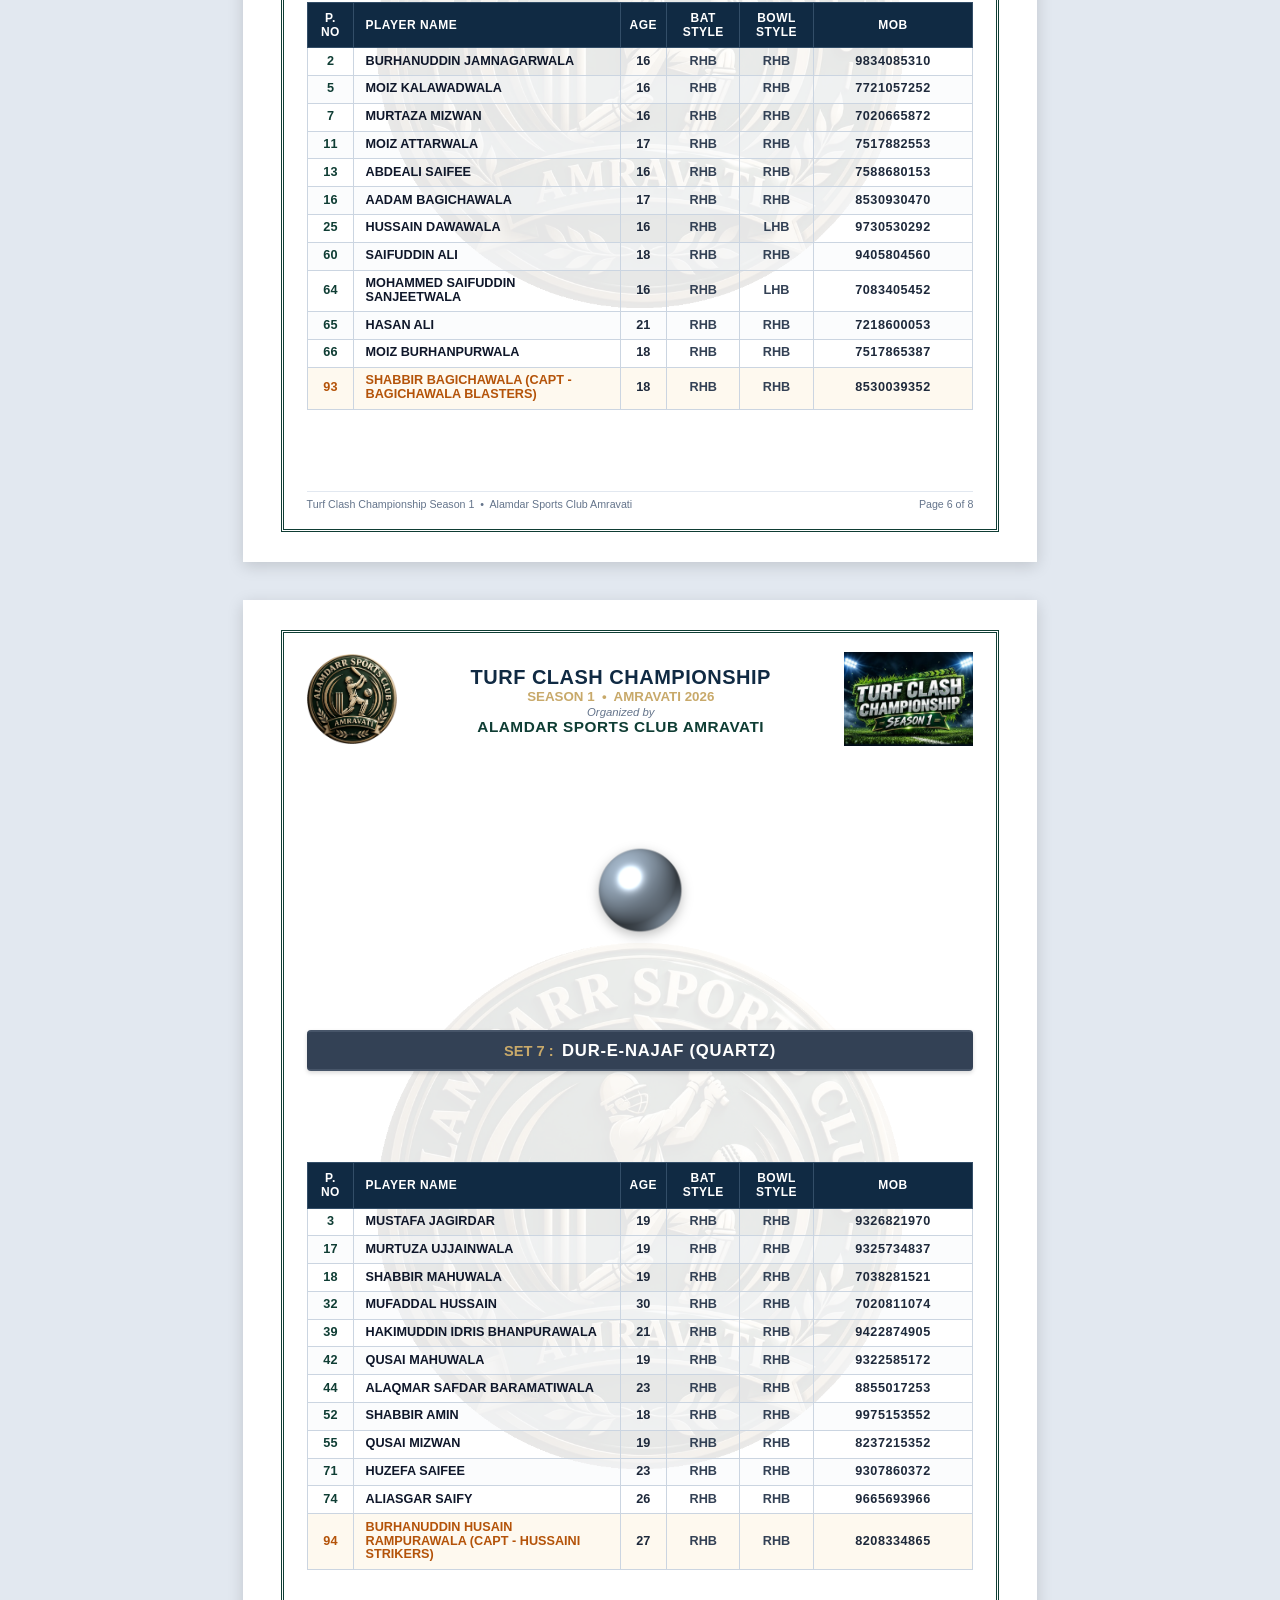
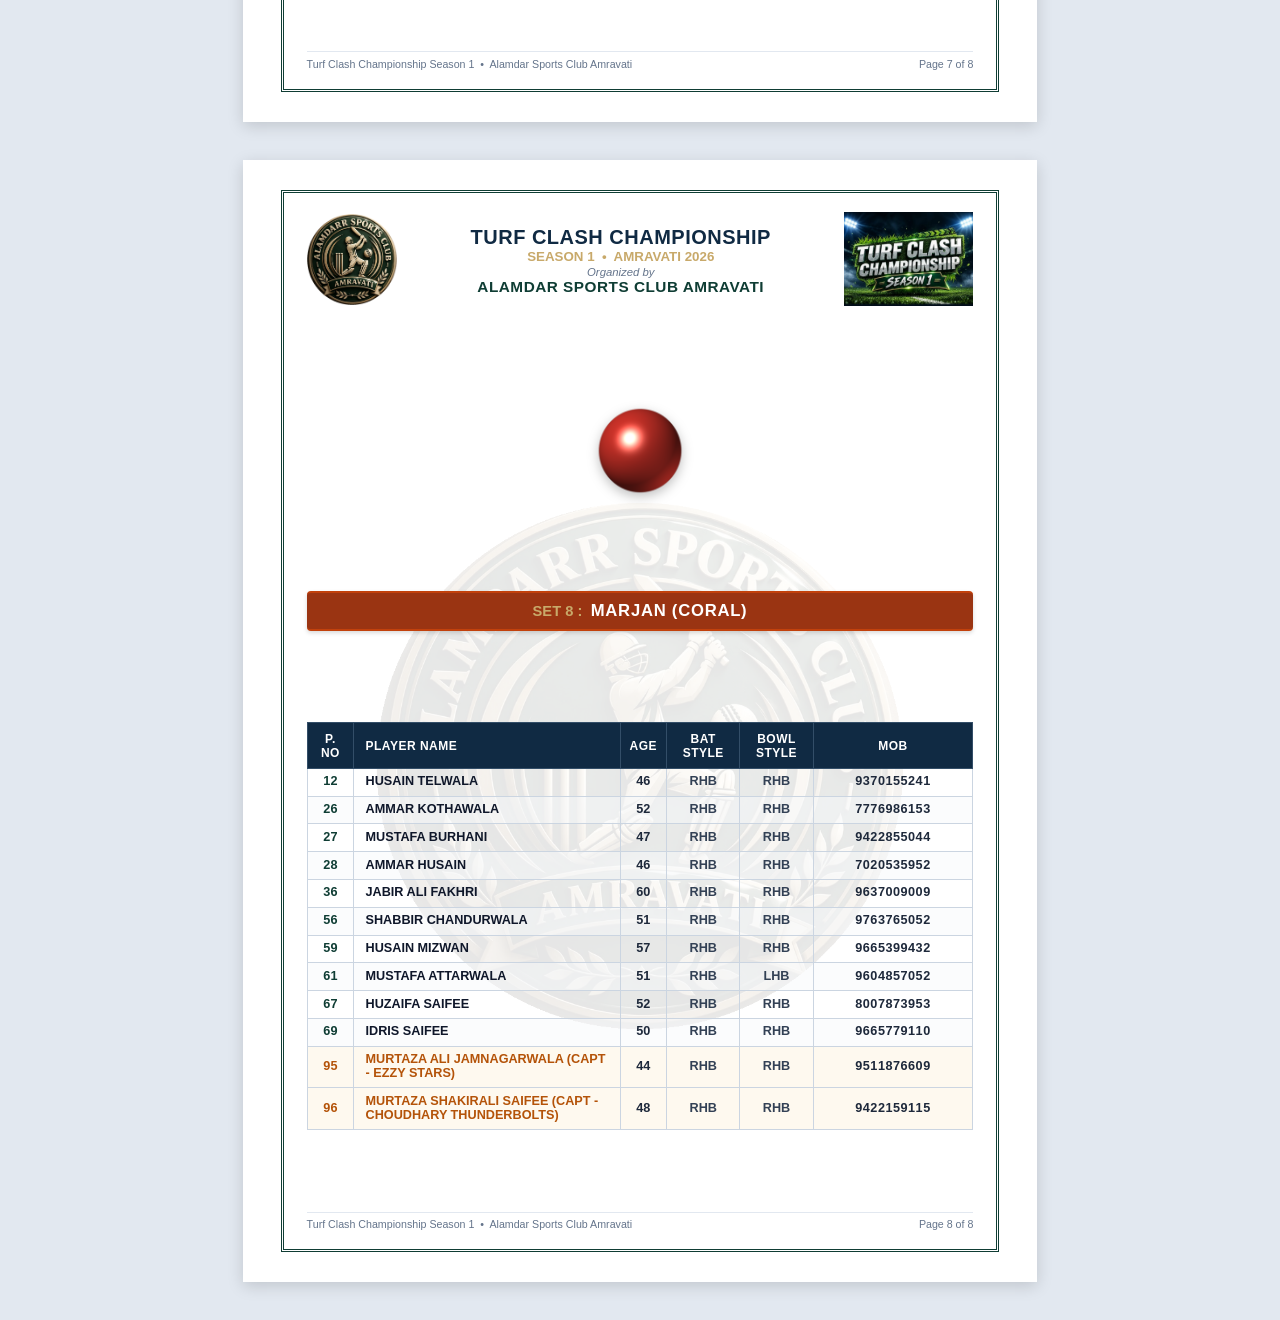
